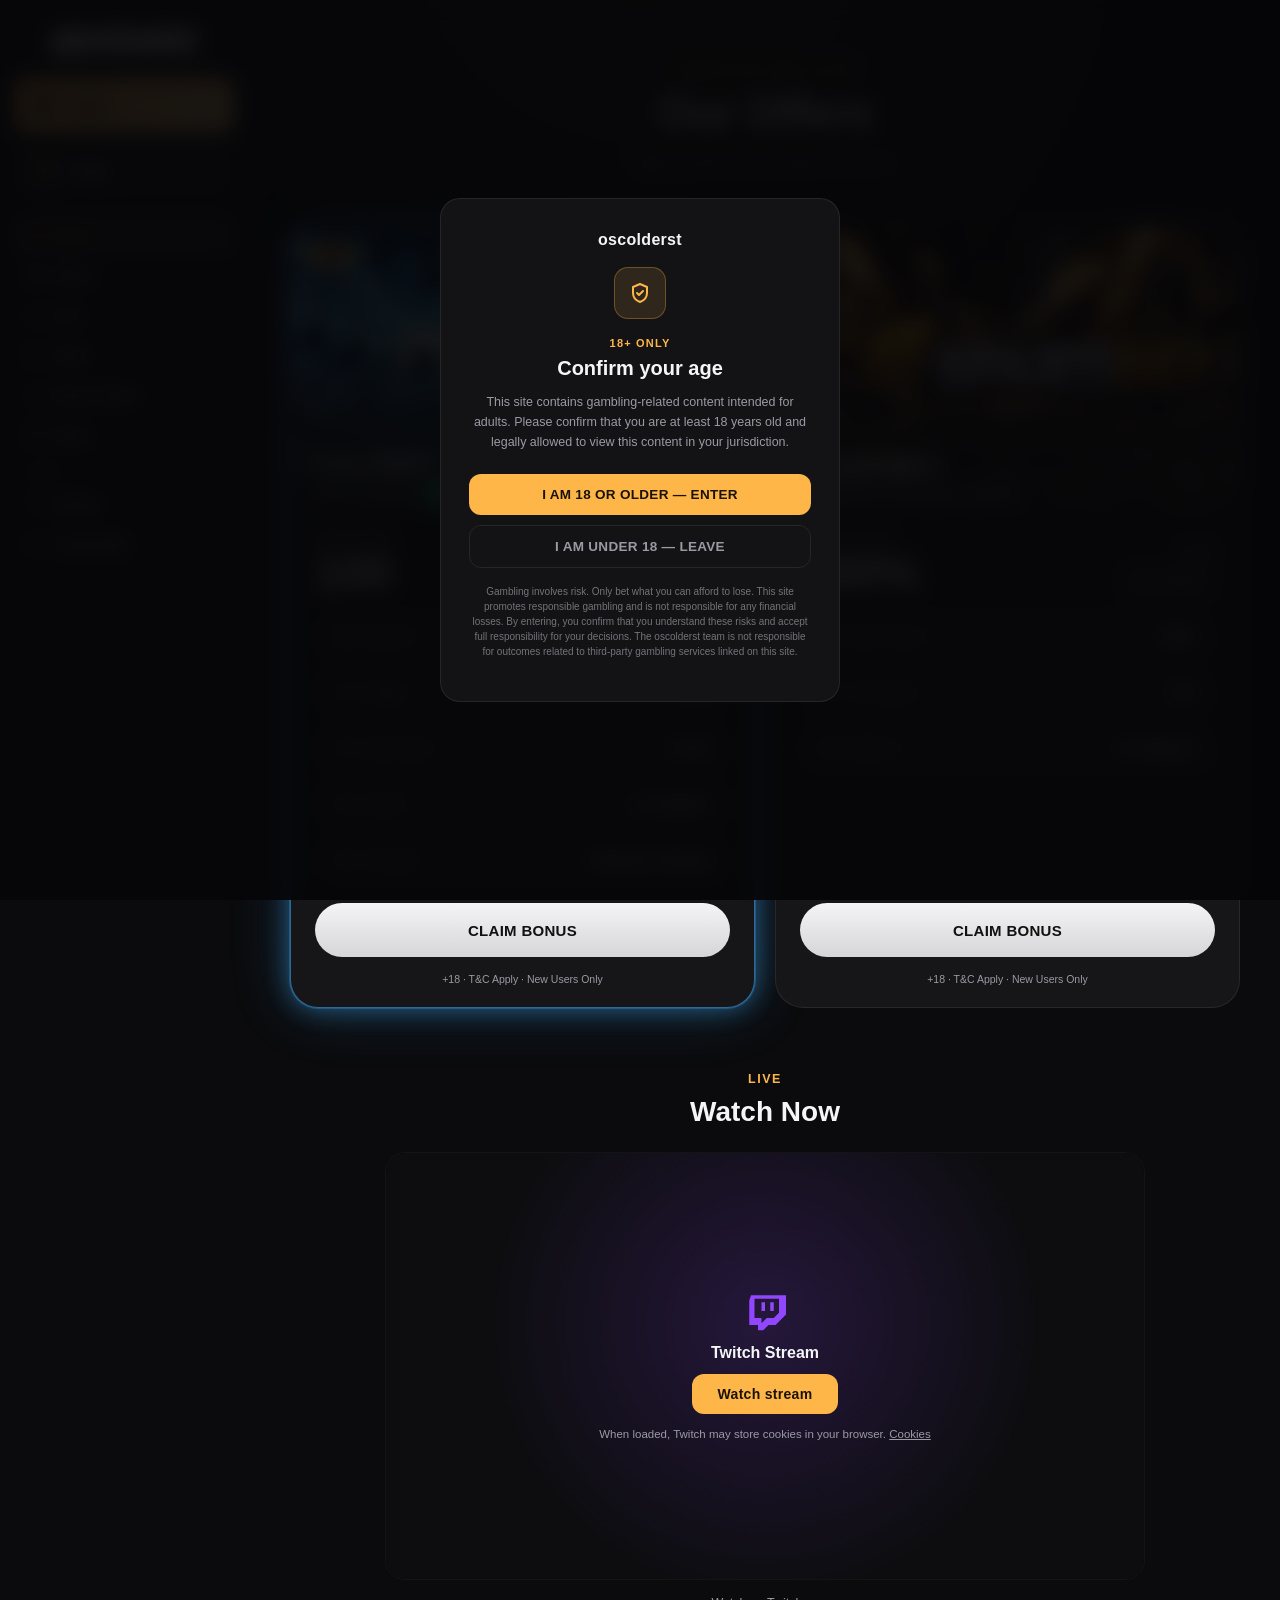
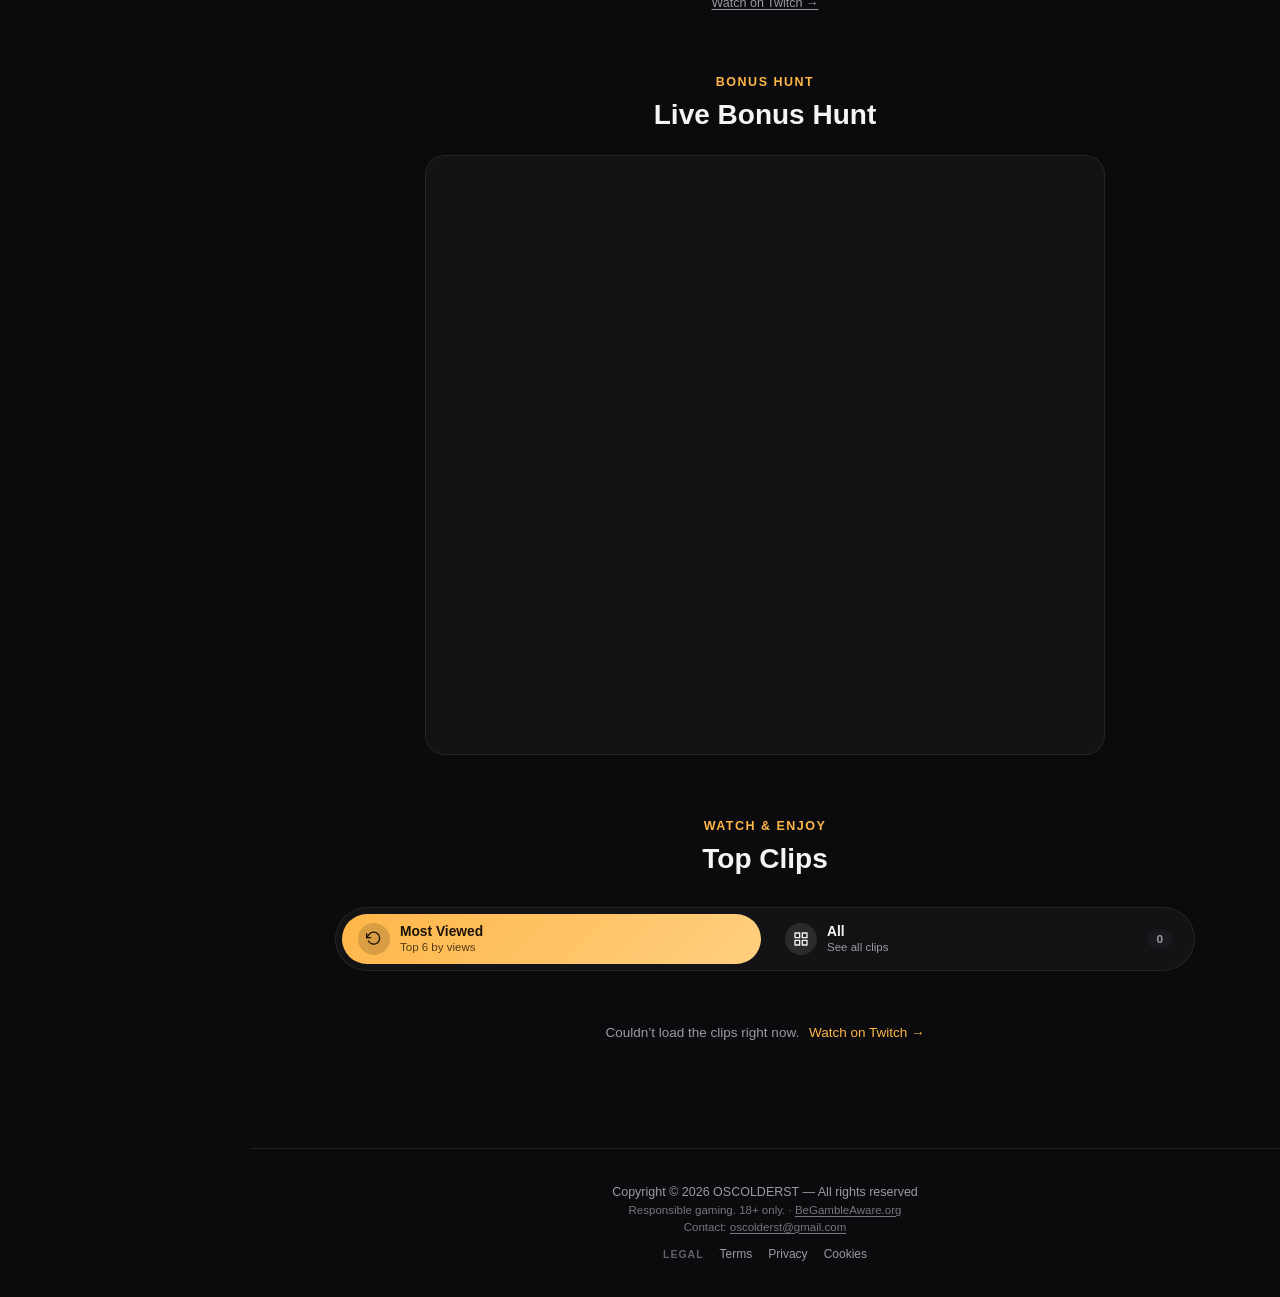
==== index.html @ e7ff53c4 "Remove the CASABET offer Co-Authored-By: Claude Opus 5.5 <noreply@anthropic.com> Claude-Session: htt" ====
<!DOCTYPE html>
<html lang="en">
<head>
<meta charset="UTF-8">
<meta name="viewport" content="width=device-width, initial-scale=1.0">
<title>OSCOLDERST | Casinos Online &amp; Bonus Hunt</title>
<link rel="icon" type="image/png" sizes="32x32" href="/assets/img/favicon-32.png?v=3">
<link rel="icon" type="image/png" sizes="64x64" href="/assets/img/favicon-64.png?v=3">
<link rel="stylesheet" href="/assets/site.css?v=20261109">
<link rel="stylesheet" href="/assets/sidebar.css?v=20261109">
</head>
<body class="has-sidebar">

<div class="age-gate" id="ageGate">
  <div class="age-gate-card">
    <div class="age-gate-logo">oscolderst</div>
    <div class="age-gate-icon">
      <svg viewBox="0 0 24 24" fill="none" stroke-width="2" stroke-linecap="round" stroke-linejoin="round"><path d="M12 3l7 3v6c0 4.5-3 7.5-7 9-4-1.5-7-4.5-7-9V6l7-3z"/><path d="M9 12l2 2 4-4"/></svg>
    </div>
    <div class="age-gate-eyebrow">18+ ONLY</div>
    <h2 class="age-gate-title">Confirm your age</h2>
    <p class="age-gate-text">This site contains gambling-related content intended for adults. Please confirm that you are at least 18 years old and legally allowed to view this content in your jurisdiction.</p>
    <button class="age-gate-btn enter" data-age="ok" type="button">I AM 18 OR OLDER &mdash; ENTER</button>
    <button class="age-gate-btn exit" data-age="no" type="button">I AM UNDER 18 &mdash; LEAVE</button>
    <p class="age-gate-fine">Gambling involves risk. Only bet what you can afford to lose. This site promotes responsible gambling and is not responsible for any financial losses. By entering, you confirm that you understand these risks and accept full responsibility for your decisions. The oscolderst team is not responsible for outcomes related to third-party gambling services linked on this site.</p>
  </div>
</div>

<main>
  <section class="hero">
    <div class="eyebrow">Check out and claim</div>
    <h1>Our Offers</h1>
    <p class="lede">Sign up and use the codes &amp; bonuses</p>
  </section>

  <section class="offer" id="offers">
    <div class="deal-row">
    <article class="deal deal--glow deal--ice">
      <div class="deal-media">
        <img src="/assets/img/coldbet.webp" alt="COLDBET">
        <span class="deal-badge">NEW</span>
        <div class="deal-head"><h3 class="deal-name">COLDBET</h3><p class="deal-tagline">100 Free Spins <span class="deal-nodep">No deposit needed</span></p></div>
      </div>
      <div class="deal-body">
        <div class="deal-top">
          <div><span class="deal-label">Free spins</span><span class="deal-big">100</span></div>
          <div class="deal-code"><span class="deal-label">Code</span><button class="deal-code-pill" type="button" data-copy="BARROTEFS" title="Copy code">BARROTEFS</button></div>
        </div>
        <ul class="deal-rows"><li><svg viewBox="0 0 24 24" fill="none" stroke="currentColor" stroke-width="1.8" stroke-linecap="round" stroke-linejoin="round" aria-hidden="true"><rect x="3" y="5" width="18" height="14" rx="2"/><circle cx="12" cy="12" r="3"/><path d="M7 9v6M17 9v6"/></svg><span class="deal-row-label">Deposit</span><span class="deal-row-line"></span><b class="is-free">No deposit</b></li><li><svg viewBox="0 0 24 24" fill="none" stroke="currentColor" stroke-width="1.8" stroke-linecap="round" stroke-linejoin="round" aria-hidden="true"><path d="M17 2l3 3-3 3"/><path d="M4 11V9a4 4 0 0 1 4-4h12"/><path d="M7 22l-3-3 3-3"/><path d="M20 13v2a4 4 0 0 1-4 4H4"/></svg><span class="deal-row-label">Wager</span><span class="deal-row-line"></span><b>20x</b></li><li><svg viewBox="0 0 24 24" fill="none" stroke="currentColor" stroke-width="1.8" stroke-linecap="round" stroke-linejoin="round" aria-hidden="true"><path d="M20 12a8 8 0 1 1-2.3-5.6"/><path d="M20 4v4h-4"/><circle cx="12" cy="12" r="2.5"/></svg><span class="deal-row-label">Spin value</span><span class="deal-row-line"></span><b>&euro;0.20</b></li><li><svg viewBox="0 0 24 24" fill="none" stroke="currentColor" stroke-width="1.8" stroke-linecap="round" stroke-linejoin="round" aria-hidden="true"><rect x="2" y="7" width="20" height="11" rx="4"/><path d="M7 11v3M5.5 12.5h3"/><circle cx="16" cy="11.5" r=".8"/><circle cx="18" cy="13.5" r=".8"/></svg><span class="deal-row-label">Game</span><span class="deal-row-line"></span><b>Le Vampire</b></li><li><svg viewBox="0 0 24 24" fill="none" stroke="currentColor" stroke-width="1.8" stroke-linecap="round" stroke-linejoin="round" aria-hidden="true"><path d="M12 3l8 4.5v9L12 21l-8-4.5v-9z"/><path d="M12 12l8-4.5M12 12v9M12 12L4 7.5"/></svg><span class="deal-row-label">Provider</span><span class="deal-row-line"></span><b>Hacksaw Gaming</b></li></ul>
        <div class="deal-actions">
          <a class="deal-cta" href="https://coldb10.com/mTVQQczF" target="_blank" rel="noopener">CLAIM BONUS</a>
        </div>
        <p class="deal-fine">+18 &middot; T&amp;C Apply &middot; New Users Only</p>
      </div>
    </article>
    <article class="deal">
      <div class="deal-media">
        <img src="/assets/img/spartibet.webp" alt="SPARTIBET">
        <div class="deal-head"><h3 class="deal-name">SPARTIBET</h3><p class="deal-tagline">100% Bonus up to &euro;500 + 100 FS</p></div>
      </div>
      <div class="deal-body">
        <div class="deal-top">
          <div><span class="deal-label">Bonus value</span><span class="deal-big">100%</span></div>
          <div class="deal-code"><span class="deal-label">Code</span><span class="deal-code-pill is-none">Not needed</span></div>
        </div>
        <ul class="deal-rows"><li><svg viewBox="0 0 24 24" fill="none" stroke="currentColor" stroke-width="1.8" stroke-linecap="round" stroke-linejoin="round" aria-hidden="true"><path d="M20 12v8H4v-8"/><path d="M2 8h20v4H2z"/><path d="M12 20V8"/><path d="M12 8H8a2 2 0 1 1 2-3c1 1 2 3 2 3zM12 8h4a2 2 0 1 0-2-3c-1 1-2 3-2 3z"/></svg><span class="deal-row-label">Max. bonus</span><span class="deal-row-line"></span><b>&euro;500</b></li><li><svg viewBox="0 0 24 24" fill="none" stroke="currentColor" stroke-width="1.8" stroke-linecap="round" stroke-linejoin="round" aria-hidden="true"><path d="M20 12a8 8 0 1 1-2.3-5.6"/><path d="M20 4v4h-4"/><circle cx="12" cy="12" r="2.5"/></svg><span class="deal-row-label">Free spins</span><span class="deal-row-line"></span><b>100</b></li><li><svg viewBox="0 0 24 24" fill="none" stroke="currentColor" stroke-width="1.8" stroke-linecap="round" stroke-linejoin="round" aria-hidden="true"><rect x="3" y="5" width="18" height="14" rx="2"/><circle cx="12" cy="12" r="3"/><path d="M7 9v6M17 9v6"/></svg><span class="deal-row-label">Valid on</span><span class="deal-row-line"></span><b>1st deposit</b></li></ul>
        <div class="deal-actions">
          <a class="deal-cta" href="https://record.joinaff.com/_a182OonkancsT7DeDzXR3GNd7ZgqdRLk/1/?pg=0" target="_blank" rel="noopener">CLAIM BONUS</a>
        </div>
        <p class="deal-fine">+18 &middot; T&amp;C Apply &middot; New Users Only</p>
      </div>
    </article>
    </div>
  </section>

  <section class="live" id="live">
    <div class="eyebrow">Live</div>
    <h2>Watch Now</h2>
    <div class="live-embed" data-twitch>
      <div class="embed-gate">
        <svg class="embed-gate-logo" viewBox="0 0 24 24" aria-hidden="true"><path d="M4 3 3 6v14h5v3h3l3-3h4l6-6V3H4zm16 10-3 3h-4l-3 3v-3H6V5h14v8z"/><path d="M15 7h2v5h-2zm-5 0h2v5h-2z"/></svg>
        <div class="embed-gate-title">Twitch Stream</div>
        <button class="embed-gate-btn" type="button">Watch stream</button>
        <p class="embed-gate-note">When loaded, Twitch may store cookies in your browser. <a href="/cookies/">Cookies</a></p>
      </div>
    </div>
    <a class="live-link" href="https://www.twitch.tv/oscolderst" target="_blank" rel="noopener">Watch on Twitch &rarr;</a>
  </section>

  <section class="bonushunt">
    <div class="eyebrow">Bonus Hunt</div>
    <h2>Live Bonus Hunt</h2>
    <div class="bonushunt-embed">
      <iframe
        src="https://bonushunt.gg/widget/1?userId=cmrzfru5z0087jcec7os5fnv4"
        scrolling="no"
        title="Bonus Hunt">
      </iframe>
    </div>
  </section>

  <section class="clips" id="clips">
    <div class="eyebrow">Watch &amp; enjoy</div>
    <h2>Top Clips</h2>

    <div class="clip-filters" role="tablist" aria-label="Filter clips">
      <button class="filter-tab active" data-filter="top" type="button">
        <span class="tab-icon"><svg viewBox="0 0 24 24" fill="none" stroke="currentColor" stroke-width="2" stroke-linecap="round" stroke-linejoin="round"><polyline points="1 4 1 10 7 10"></polyline><path d="M3.51 15a9 9 0 1 0 .49-9.36L1 10"></path></svg></span>
        <span class="tab-text"><span class="tab-title">Most Viewed</span><span class="tab-sub">Top 6 by views</span></span>
      </button>
      <button class="filter-tab" data-filter="all" type="button">
        <span class="tab-icon"><svg viewBox="0 0 24 24" fill="none" stroke="currentColor" stroke-width="2" stroke-linecap="round" stroke-linejoin="round"><rect x="3" y="3" width="7" height="7"></rect><rect x="14" y="3" width="7" height="7"></rect><rect x="14" y="14" width="7" height="7"></rect><rect x="3" y="14" width="7" height="7"></rect></svg></span>
        <span class="tab-text"><span class="tab-title">All</span><span class="tab-sub">See all clips</span></span>
        <span class="tab-count" id="allCount">&mdash;</span>
      </button>
    </div>

    <div class="clips-grid" id="clipsGrid"></div>
    <div class="clips-empty" id="clipsEmpty" hidden>
      Couldn&rsquo;t load the clips right now.
      <a href="https://www.twitch.tv/oscolderst/clips" target="_blank" rel="noopener">Watch on Twitch &rarr;</a>
    </div>
  </section>
</main>

<footer>
  <div>Copyright &copy; 2026 OSCOLDERST &mdash; All rights reserved</div>
  <div class="fine">Responsible gaming. 18+ only. &middot; <a href="https://www.begambleaware.org/" target="_blank" rel="noopener">BeGambleAware.org</a></div>
  <div class="fine">Contact: <a href="mailto:oscolderst@gmail.com">oscolderst@gmail.com</a></div>
  <nav class="footer-legal" aria-label="Legal"><span>Legal</span><a href="/terms/">Terms</a><a href="/privacy/">Privacy</a><a href="/cookies/">Cookies</a></nav>
</footer>

<script src="/assets/age-gate.js?v=20261109"></script>
<script src="/assets/sidebar.js?v=20261109"></script>
<script src="/assets/offers.js?v=20261109"></script>
<script src="/assets/twitch-embed.js?v=20261109"></script>
<script src="/assets/clips.js?v=20261109"></script>
</body>
</html>
---- assets/site.css ----
/* Shared page styles for every page of the site. */
:root{
    --bg:#0b0b0d;
    --surface:#131316;
    --surface-2:#1a1a1e;
    --border:rgba(255,255,255,0.08);
    --text:#f5f5f7;
    --muted:#9a9aa4;
    --accent:#ffb648;
    --accent-2:#ffcf80;
  }
  *{box-sizing:border-box;}
  html,body{margin:0;padding:0;}
  body{
    background:var(--bg);
    color:var(--text);
    font-family:-apple-system,BlinkMacSystemFont,"Segoe UI",Roboto,Helvetica,Arial,sans-serif;
    min-height:100vh;
  }
  body::before{
    content:"";
    position:fixed;inset:0;
    background:radial-gradient(circle at 50% -10%, rgba(255,182,72,0.10), transparent 45%);
    pointer-events:none;
    z-index:0;
  }

  main{position:relative;z-index:1;max-width:1100px;margin:0 auto;padding:0 24px;}

  .hero{text-align:center;padding:64px 0 40px;}
  .eyebrow{color:var(--accent);font-size:12.5px;font-weight:700;letter-spacing:1.5px;text-transform:uppercase;margin-bottom:10px;}
  .hero h1{font-size:44px;font-weight:800;margin:0 0 12px;letter-spacing:-0.5px;}
  .lede{color:var(--muted);font-size:15.5px;}

  .offer{padding-bottom:64px;}
  /* auto-fit: however many cards there are, they share the full width */
  .deal-row{display:grid;grid-template-columns:repeat(auto-fit,minmax(300px,1fr));gap:20px;align-items:start;}
  /* with an even 4 cards, go 2x2 on normal screens (4 in a row only when there is room) instead of 3 + 1 */
  .deal-row:has(> .deal:nth-child(4):last-child){grid-template-columns:repeat(auto-fit,minmax(370px,1fr));}
  @media (max-width:640px){ .deal-row{grid-template-columns:minmax(0,1fr);max-width:420px;margin:0 auto;} }
  .deal{
    display:flex;flex-direction:column;align-self:stretch;
    background:#161618;border:1px solid var(--border);border-radius:28px;overflow:hidden;
  }
  /* Featured offers: a slow pulsing glow in the casino's own colour (set --glow as "r,g,b") */
  .deal--glow{
    border-color:rgba(var(--glow),.55);
    box-shadow:0 0 0 1px rgba(var(--glow),.25), 0 0 26px rgba(var(--glow),.45), 0 0 60px rgba(var(--glow),.22);
    animation:glow-pulse 3.2s ease-in-out infinite;
  }
  @keyframes glow-pulse{
    0%,100%{transform:scale(1);box-shadow:0 0 0 1px rgba(var(--glow),.2), 0 0 16px rgba(var(--glow),.3), 0 0 40px rgba(var(--glow),.14);}
    50%{transform:scale(1.012);box-shadow:0 0 0 1px rgba(var(--glow),.4), 0 0 34px rgba(var(--glow),.65), 0 0 80px rgba(var(--glow),.32);}
  }
  @media (prefers-reduced-motion:reduce){ .deal--glow{animation:none;} }
  .deal--ice{--glow:64,176,255;}
  .deal-media{position:relative;aspect-ratio:16/10;}
  .deal-media img{width:100%;height:100%;object-fit:cover;display:block;}
  .deal-media::after{
    content:"";position:absolute;inset:0;
    background:linear-gradient(to bottom, rgba(22,22,24,0) 35%, rgba(22,22,24,.75) 72%, #161618 100%);
  }
  .deal-badge{
    position:absolute;top:16px;left:16px;z-index:1;
    background:var(--accent);color:#1a1206;
    font-size:11px;font-weight:900;letter-spacing:.6px;
    padding:5px 11px;border-radius:999px;box-shadow:0 2px 10px rgba(0,0,0,.35);
  }
  .deal-head{position:absolute;left:24px;right:24px;bottom:14px;z-index:1;}
  .deal-name{margin:0;font-size:26px;font-weight:800;letter-spacing:-.3px;line-height:1.15;}
  .deal-tagline{margin:4px 0 0;font-size:14px;font-weight:700;color:#b9b9c2;}
  /* highlight for offers that need no deposit */
  .deal-nodep{
    display:inline-block;vertical-align:middle;margin-left:6px;
    background:#2ee07a;color:#06210f;font-size:11.5px;font-weight:900;letter-spacing:.6px;text-transform:uppercase;
    padding:1px 9px;line-height:1.5;border-radius:999px;box-shadow:0 0 14px rgba(46,224,122,.55);
  }
  .deal-rows b.is-free{color:#2ee07a;}
  .deal-body{flex:1;display:flex;flex-direction:column;gap:16px;padding:14px 24px 22px;}
  .deal-top{display:flex;justify-content:space-between;align-items:flex-end;gap:12px;}
  .deal-label{display:block;font-size:12px;font-weight:800;letter-spacing:.6px;text-transform:uppercase;color:var(--muted);}
  .deal-big{display:block;font-size:48px;font-weight:900;letter-spacing:-1.5px;line-height:1;margin-top:4px;font-variant-numeric:tabular-nums;}
  .deal-code{text-align:right;flex-shrink:0;}
  .deal-code .deal-label{margin-bottom:6px;}
  .deal-code-pill{
    display:inline-flex;align-items:center;gap:8px;font:inherit;color:var(--text);
    background:#222226;border:1px solid rgba(255,255,255,.12);border-radius:10px;padding:8px 12px;cursor:pointer;
  }
  /* a real promo code: coupon look so it stands out */
  .deal-code-pill[data-copy]{
    color:var(--accent);background:rgba(255,182,72,.12);border:2px dashed var(--accent);
    font-size:17px;font-weight:900;letter-spacing:1px;padding:8px 14px;
    box-shadow:0 0 18px rgba(255,182,72,.25);
  }
  .deal-code-pill[data-copy] svg{width:16px;height:16px;flex-shrink:0;}
  .deal-code-pill[data-copy]:hover{background:rgba(255,182,72,.2);}
  .deal-code-pill.is-copied{color:#06210f;background:#2ee07a;border-color:#2ee07a;border-style:solid;box-shadow:0 0 18px rgba(46,224,122,.45);}
  .deal-code-pill.is-none{cursor:default;color:var(--muted);font-weight:700;font-size:12.5px;}
  .deal-rows{list-style:none;margin:0;padding:0;display:flex;flex-direction:column;gap:10px;}
  .deal-rows li{
    display:flex;align-items:center;gap:10px;
    background:#1d1d20;border:1px solid rgba(255,255,255,.06);border-radius:999px;padding:13px 20px;font-size:14.5px;
  }
  .deal-rows svg{width:18px;height:18px;flex-shrink:0;color:var(--muted);}
  .deal-row-label{color:#b9b9c2;white-space:nowrap;}
  .deal-row-line{flex:1;min-width:12px;height:1px;background:rgba(255,255,255,.08);}
  .deal-rows b{font-weight:800;white-space:nowrap;}
  .deal-actions{display:flex;gap:12px;margin-top:auto;padding-top:4px;}
  .deal-cta{
    flex:1;display:flex;align-items:center;justify-content:center;min-height:54px;border-radius:999px;
    background:linear-gradient(180deg,#f4f4f5,#d6d6d9);color:#111;text-decoration:none;
    font-weight:900;font-size:15px;letter-spacing:.3px;
  }
  .deal-cta:hover{background:linear-gradient(180deg,#fff,#e4e4e7);}
  .deal-more{
    width:54px;height:54px;flex-shrink:0;border-radius:50%;cursor:pointer;
    background:#1d1d20;border:1px solid rgba(255,255,255,.1);color:var(--text);
    display:flex;align-items:center;justify-content:center;
  }
  .deal-more svg{width:20px;height:20px;transition:transform .2s;}
  .deal-more[aria-expanded="true"] svg{transform:rotate(45deg);}
  .deal-more:hover{border-color:rgba(255,255,255,.3);}
  .deal-cta:focus-visible,.deal-more:focus-visible,.deal-code-pill:focus-visible{outline:2px solid var(--accent);outline-offset:2px;}
  .deal-extra{background:#1d1d20;border:1px solid rgba(255,255,255,.06);border-radius:18px;padding:14px 18px;}
  .deal-extra-title{font-size:12px;font-weight:800;letter-spacing:.6px;text-transform:uppercase;color:var(--muted);margin-bottom:8px;}
  .deal-extra ul{margin:0;padding-left:18px;display:flex;flex-direction:column;gap:6px;font-size:13px;color:#b9b9c2;line-height:1.5;}
  .deal-extra b{color:var(--text);}
  .deal-fine{margin:0;text-align:center;font-size:10.5px;color:var(--muted);}
  @media (prefers-reduced-motion:reduce){ .deal-more svg{transition:none;} }

  .live{padding-bottom:64px;text-align:center;}
  .live h2{font-size:28px;font-weight:800;margin:6px 0 24px;}
  .live-embed{
    position:relative;
    width:100%;
    max-width:760px;
    margin:0 auto;
    aspect-ratio:16/9;
    border-radius:20px;
    overflow:hidden;
    border:1px solid var(--border);
    background:#000;
  }
  .live-embed iframe{position:absolute;inset:0;width:100%;height:100%;border:0;}
  .live-link{
    display:inline-block;
    margin-top:16px;
    font-size:12.5px;
    color:var(--muted);
    text-decoration:underline;
    text-underline-offset:2px;
  }
  .live-link:hover{color:var(--accent);}
  .bonushunt{padding-bottom:64px;text-align:center;}
  .bonushunt h2{font-size:28px;font-weight:800;margin:6px 0 24px;}
  .bonushunt-embed{
    position:relative;
    width:100%;
    max-width:680px;
    margin:0 auto;
    height:600px;
    border-radius:20px;
    overflow-y:auto;
    overflow-x:hidden;
    border:1px solid var(--border);
    background:var(--surface);
  }
  .bonushunt-embed iframe{position:absolute;top:0;left:0;width:100%;height:1000px;border:0;}
  @media (max-width:640px){ .bonushunt-embed{height:340px;} }
  .clips{padding-bottom:80px;text-align:center;}
  .clips h2{font-size:28px;font-weight:800;margin:6px 0 32px;}
  .clips-grid{display:grid;grid-template-columns:repeat(3,1fr);gap:18px;text-align:left;}
  @media (max-width:900px){.clips-grid{grid-template-columns:repeat(2,1fr);}}
  @media (max-width:560px){.clips-grid{grid-template-columns:1fr;max-width:380px;margin:0 auto;}}
  .clip-card{
    display:block;text-decoration:none;color:var(--text);
    background:var(--surface);
    border:1px solid var(--border);
    border-radius:14px;overflow:hidden;
    transition:border-color .15s ease, transform .15s ease;
  }
  .clip-card:hover{border-color:var(--accent);transform:translateY(-3px);}
  .clip-thumb{position:relative;width:100%;aspect-ratio:16/9;overflow:hidden;background:#000;}
  .clip-thumb img{width:100%;height:100%;object-fit:cover;display:block;transition:transform .3s ease;}
  .clip-card:hover .clip-thumb img{transform:scale(1.04);}
  .clip-duration{position:absolute;bottom:8px;right:8px;background:rgba(0,0,0,0.75);font-size:10.5px;font-weight:700;padding:2px 7px;border-radius:6px;}
  .clip-info{padding:12px 14px 15px;}
  .clip-name{font-size:13px;font-weight:700;white-space:nowrap;overflow:hidden;text-overflow:ellipsis;}
  .clip-meta{font-size:11px;color:var(--muted);margin-top:4px;}

  .clip-filters{
    display:flex;gap:8px;
    background:var(--surface);
    border:1px solid var(--border);
    border-radius:999px;
    padding:6px;
    max-width:860px;
    margin:0 auto 26px;
    overflow-x:auto;
  }
  .filter-tab{
    display:flex;align-items:center;gap:10px;
    flex:1;min-width:fit-content;
    padding:9px 16px;
    border-radius:999px;border:none;
    background:transparent;color:var(--text);
    cursor:pointer;font-family:inherit;text-align:left;
    white-space:nowrap;
    transition:background .15s ease;
  }
  .filter-tab:hover{background:var(--surface-2);}
  .filter-tab.active{background:linear-gradient(135deg,var(--accent),var(--accent-2));color:#1a1206;}
  .filter-tab .tab-icon{
    width:32px;height:32px;border-radius:50%;flex-shrink:0;
    display:flex;align-items:center;justify-content:center;
    background:rgba(255,255,255,.10);
  }
  .filter-tab.active .tab-icon{background:rgba(0,0,0,.15);}
  .filter-tab .tab-icon svg{width:16px;height:16px;}
  .filter-tab .tab-text{display:flex;flex-direction:column;line-height:1.25;}
  .filter-tab .tab-title{font-size:.86rem;font-weight:700;}
  .filter-tab .tab-sub{font-size:.72rem;color:var(--muted);}
  .filter-tab.active .tab-sub{color:rgba(26,18,6,.75);}
  .filter-tab .tab-count{
    margin-left:auto;background:var(--surface-2);color:var(--muted);
    font-size:.74rem;font-weight:700;padding:2px 9px;border-radius:999px;
  }
  .filter-tab.active .tab-count{display:none;}
  @media (max-width:640px){
    .filter-tab .tab-sub{display:none;}
  }
  .clip-card.is-hidden{display:none;}

  footer{
    border-top:1px solid var(--border);
    text-align:center;
    padding:36px 24px;
    color:var(--muted);
    font-size:12.5px;
    position:relative;z-index:1;
  }
  footer .fine{margin-top:5px;font-size:11.5px;opacity:0.75;}
  footer a{color:var(--muted);text-decoration:underline;text-underline-offset:2px;}
  footer a:hover{color:var(--accent);}

  .age-gate{
    position:fixed;inset:0;z-index:1000;
    background:rgba(6,6,8,0.92);
    backdrop-filter:blur(10px);
    display:flex;align-items:center;justify-content:center;
    padding:20px;
    transition:opacity .2s ease;
  }
  .age-gate.hidden{opacity:0;pointer-events:none;}
  .age-gate-card{
    max-width:400px;width:100%;
    background:var(--surface);
    border:1px solid var(--border);
    border-radius:20px;
    padding:32px 28px;
    text-align:center;
  }
  .age-gate-logo{font-weight:800;font-size:16px;letter-spacing:0.3px;margin-bottom:18px;}
  .age-gate-icon{
    width:52px;height:52px;border-radius:14px;
    background:rgba(255,182,72,0.12);
    border:1px solid rgba(255,182,72,0.3);
    display:flex;align-items:center;justify-content:center;
    margin:0 auto 18px;
  }
  .age-gate-icon svg{width:24px;height:24px;stroke:var(--accent);}
  .age-gate-eyebrow{color:var(--accent);font-size:11px;font-weight:800;letter-spacing:1.2px;margin-bottom:8px;}
  .age-gate-title{font-size:20px;font-weight:800;margin:0 0 12px;}
  .age-gate-text{font-size:12.5px;color:var(--muted);line-height:1.6;margin:0 0 22px;}
  .age-gate-btn{
    display:block;width:100%;padding:13px;border-radius:12px;
    border:none;font-weight:800;font-size:13.5px;
    margin-bottom:10px;cursor:pointer;letter-spacing:0.3px;
    font-family:inherit;
  }
  .age-gate-btn.enter{background:var(--accent);color:#1a1206;}
  .age-gate-btn.enter:hover{background:var(--accent-2);}
  .age-gate-btn.exit{background:transparent;color:var(--muted);border:1px solid var(--border);}
  .age-gate-btn.exit:hover{border-color:var(--muted);}
  .age-gate-fine{font-size:10px;color:var(--muted);opacity:0.7;line-height:1.5;margin-top:16px;}

  .clips-empty{
    color:var(--muted);font-size:13.5px;padding:28px 10px;text-align:center;
  }
  .clips-empty a{color:var(--accent);text-decoration:none;margin-left:6px;}
  .clips-empty a:hover{text-decoration:underline;}

  /* Community page */
  .community{padding:56px 0 72px;text-align:center;}
  .community h2{font-size:34px;font-weight:800;margin:6px 0 10px;}
  .community .lede{margin:0 0 36px;}
  .social-grid{display:grid;grid-template-columns:repeat(auto-fit,minmax(230px,1fr));gap:20px;text-align:left;}
  .social-card{
    --brand:var(--accent);
    display:flex;flex-direction:column;align-items:flex-start;
    padding:26px 24px;border-radius:20px;
    background:var(--surface);border:1px solid var(--border);
    color:var(--text);text-decoration:none;
    transition:border-color .15s ease, transform .15s ease;
  }
  .social-card:hover{border-color:var(--brand);transform:translateY(-3px);}
  .social-card.discord{--brand:#5865f2;}
  .social-card.twitch{--brand:#9146ff;}
  .social-card.instagram{--brand:#e1306c;}
  .social-card.youtube{--brand:#ff0033;}
  .social-logo{
    width:58px;height:58px;border-radius:16px;margin-bottom:18px;
    display:flex;align-items:center;justify-content:center;
    background:var(--brand);
  }
  .social-card.instagram .social-logo{background:linear-gradient(45deg,#f9a825,#e1306c 50%,#833ab4);}
  .social-logo svg{width:30px;height:30px;fill:#fff;}
  .social-name{font-size:19px;font-weight:800;}
  .social-handle{font-size:12.5px;color:var(--muted);margin-top:3px;}
  .social-desc{font-size:13.5px;color:var(--muted);line-height:1.55;margin:14px 0 22px;flex:1;}
  .social-btn{
    font-size:13px;font-weight:800;color:var(--brand);
  }
  .social-card.instagram .social-btn{color:#e1306c;}

  /* Footer legal links */
  .footer-legal{display:flex;justify-content:center;flex-wrap:wrap;gap:6px 16px;margin-top:14px;font-size:12px;}
  .footer-legal span{color:var(--muted);opacity:.6;text-transform:uppercase;letter-spacing:1px;font-size:10.5px;font-weight:700;align-self:center;}
  footer .footer-legal a{text-decoration:none;}
  footer .footer-legal a:hover{text-decoration:underline;}

  /* Legal pages */
  .legal{max-width:760px;margin:0 auto;padding:56px 0 72px;line-height:1.7;}
  .legal h1{font-size:32px;font-weight:800;margin:0 0 6px;}
  .legal-updated{color:var(--muted);font-size:13px;margin:0 0 30px;}
  .legal h2{font-size:17px;font-weight:800;margin:34px 0 8px;}
  .legal p,.legal li{color:#c9c9d1;font-size:14.5px;}
  .legal ul{padding-left:20px;}
  .legal li{margin-bottom:8px;}
  .legal a{color:var(--accent);}
  .legal code{background:var(--surface-2);border:1px solid var(--border);border-radius:6px;padding:1px 6px;font-size:13px;}
  .legal-table{overflow-x:auto;margin:14px 0;}
  .legal table{border-collapse:collapse;width:100%;font-size:13.5px;}
  .legal th,.legal td{text-align:left;padding:10px 12px;border-bottom:1px solid var(--border);vertical-align:top;}
  .legal th{color:var(--muted);font-size:11px;text-transform:uppercase;letter-spacing:.6px;}
  .legal td{color:#c9c9d1;}

  /* Click-to-load Twitch player */
  .embed-gate{
    position:absolute;inset:0;display:flex;flex-direction:column;align-items:center;justify-content:center;
    gap:12px;padding:20px;text-align:center;
    background:radial-gradient(circle at 50% 40%, rgba(145,70,255,0.18), transparent 60%), #0d0d10;
  }
  .embed-gate-logo{width:42px;height:42px;fill:#9146ff;}
  .embed-gate-title{font-size:16px;font-weight:800;}
  .embed-gate-btn{
    padding:12px 26px;border:none;border-radius:12px;cursor:pointer;
    background:var(--accent);color:#1a1206;font:inherit;font-weight:800;font-size:14px;letter-spacing:.3px;
  }
  .embed-gate-btn:hover{background:var(--accent-2);}
  .embed-gate-note{margin:0;font-size:11.5px;color:var(--muted);max-width:340px;line-height:1.5;}
  .embed-gate-note a{color:var(--muted);}

  /* ---- Shop (StreamElements loyalty store, rendered by assets/shop.js) ---- */
  .shop{padding:56px 0 72px;}
  .shop > .eyebrow,.shop > h2,.shop > .lede{text-align:center;}
  .shop h2{font-size:34px;font-weight:800;margin:6px 0 10px;}
  .shop .lede{margin:0 auto 36px;max-width:60ch;}
  .shop-status{text-align:center;color:var(--muted);display:flex;flex-direction:column;align-items:center;gap:16px;padding:24px 0;}
  .shop-status p{margin:0;}
  .shop-status[hidden]{display:none;}
  .shop-status .shop-redeem{flex:none;padding:0 26px;}
  .shop-grid{display:grid;grid-template-columns:repeat(auto-fill,minmax(240px,1fr));gap:20px;}
  .shop-item{display:flex;flex-direction:column;background:#161618;border:1px solid var(--border);border-radius:22px;overflow:hidden;}
  .shop-item.is-sold-out{opacity:.6;}
  .shop-media{position:relative;aspect-ratio:4/3;background:#1d1d20;}
  .shop-media img{width:100%;height:100%;object-fit:cover;display:block;}
  .shop-media.no-image{
    background:radial-gradient(circle at 50% 40%,rgba(255,182,72,.18),transparent 60%),#1d1d20;
  }
  .shop-media.no-image::before{
    content:"";position:absolute;inset:0;margin:auto;width:56px;height:56px;opacity:.7;
    background:var(--accent);
    -webkit-mask:url("data:image/svg+xml,%3Csvg xmlns='http://www.w3.org/2000/svg' viewBox='0 0 24 24' fill='none' stroke='black' stroke-width='1.6' stroke-linecap='round' stroke-linejoin='round'%3E%3Cpath d='M6 2L3 6v14a2 2 0 0 0 2 2h14a2 2 0 0 0 2-2V6l-3-4z'/%3E%3Cpath d='M3 6h18'/%3E%3Cpath d='M16 10a4 4 0 0 1-8 0'/%3E%3C/svg%3E") center/contain no-repeat;
            mask:url("data:image/svg+xml,%3Csvg xmlns='http://www.w3.org/2000/svg' viewBox='0 0 24 24' fill='none' stroke='black' stroke-width='1.6' stroke-linecap='round' stroke-linejoin='round'%3E%3Cpath d='M6 2L3 6v14a2 2 0 0 0 2 2h14a2 2 0 0 0 2-2V6l-3-4z'/%3E%3Cpath d='M3 6h18'/%3E%3Cpath d='M16 10a4 4 0 0 1-8 0'/%3E%3C/svg%3E") center/contain no-repeat;
  }
  .shop-tags{position:absolute;top:12px;left:12px;display:flex;flex-wrap:wrap;gap:6px;}
  .shop-tag{background:rgba(11,11,13,.8);color:var(--text);font-size:11px;font-weight:800;letter-spacing:.4px;text-transform:uppercase;padding:4px 9px;border-radius:999px;border:1px solid rgba(255,255,255,.12);}
  .shop-tag.is-featured{background:var(--accent);color:#1a1206;border-color:var(--accent);}
  .shop-tag.is-out{background:#3a1515;color:#ff8a8a;border-color:rgba(255,120,120,.3);}
  .shop-body{flex:1;display:flex;flex-direction:column;gap:8px;padding:16px 18px 18px;}
  .shop-name{margin:0;font-size:17px;font-weight:800;line-height:1.3;}
  .shop-desc{margin:0;font-size:13px;color:var(--muted);line-height:1.5;display:-webkit-box;-webkit-line-clamp:3;-webkit-box-orient:vertical;overflow:hidden;}
  .shop-foot{margin-top:auto;padding-top:10px;display:flex;align-items:center;justify-content:space-between;gap:10px;}
  .shop-cost{color:var(--accent);font-weight:900;font-size:15px;font-variant-numeric:tabular-nums;white-space:nowrap;}
  .shop-redeem{
    display:inline-flex;align-items:center;justify-content:center;min-height:40px;padding:0 18px;border-radius:999px;
    background:linear-gradient(180deg,#f4f4f5,#d6d6d9);color:#111;text-decoration:none;font-weight:900;font-size:13px;letter-spacing:.3px;white-space:nowrap;
  }
  .shop-redeem:hover{background:linear-gradient(180deg,#fff,#e4e4e7);}
  .shop-redeem:focus-visible{outline:2px solid var(--accent);outline-offset:2px;}
  .shop-item.is-sold-out .shop-redeem{pointer-events:none;background:#2a2a2e;color:var(--muted);}

  /* ---- Your points (Twitch login on the Shop page) ---- */
  .points-panel{
    display:flex;align-items:center;justify-content:space-between;gap:18px;flex-wrap:wrap;
    max-width:760px;margin:0 auto 36px;padding:18px 22px;
    background:#161618;border:1px solid var(--border);border-radius:22px;
  }
  .points-panel:empty{display:none;}
  .points-text{min-width:0;display:flex;flex-direction:column;gap:2px;}
  .points-title{font-size:17px;font-weight:800;}
  .points-sub{font-size:13.5px;color:var(--muted);}
  .points-sub b{color:var(--text);}
  .points-value{display:flex;align-items:baseline;gap:8px;margin-top:4px;}
  .points-num{font-size:34px;font-weight:900;letter-spacing:-1px;line-height:1.1;color:var(--accent);font-variant-numeric:tabular-nums;}
  .points-unit{font-size:14px;font-weight:700;color:var(--muted);}
  .points-rank{font-size:13px;font-weight:800;color:var(--text);}
  .twitch-login{
    display:inline-flex;align-items:center;gap:10px;min-height:46px;padding:0 20px;border:0;border-radius:999px;cursor:pointer;
    background:#9146ff;color:#fff;font:inherit;font-size:14.5px;font-weight:800;
  }
  .twitch-login:hover{background:#a364ff;}
  .twitch-login svg{width:20px;height:20px;fill:#fff;}
  .points-logout{
    min-height:40px;padding:0 18px;border-radius:999px;cursor:pointer;font:inherit;font-size:13px;font-weight:800;
    background:transparent;color:var(--muted);border:1px solid var(--border);
  }
  .points-logout:hover{color:var(--text);border-color:rgba(255,255,255,.3);}
  .twitch-login:focus-visible,.points-logout:focus-visible{outline:2px solid var(--accent);outline-offset:2px;}
---- assets/sidebar.css ----
/* Left sidebar navigation, shared by index.html and bonus-hunts.html.
   Self-contained on purpose: the two pages keep their own <style> blocks, so
   anything the sidebar needs lives here and cannot drift between them. */

:root{ --side-w:250px; }
html{ scroll-behavior:smooth; }

.sidebar{
  position:fixed;
  top:0;left:0;bottom:0;
  width:var(--side-w);
  z-index:60;
  display:flex;
  flex-direction:column;
  gap:18px;
  padding:20px 14px;
  background:var(--surface);
  border-right:1px solid var(--border);
  overflow-y:auto;
  overscroll-behavior:contain;
}

/* ---- brand ---- */
.side-brand{display:block;padding:4px 8px 2px;}
.side-brand .brand-logo{display:block;width:100%;max-width:150px;height:auto;margin:0 auto;}

/* ---- highlight tiles ---- */
.side-promos{display:flex;flex-direction:column;gap:8px;}
.side-promo{
  display:flex;align-items:center;gap:11px;
  padding:12px 13px;border-radius:13px;
  text-decoration:none;position:relative;overflow:hidden;
  transition:transform .15s ease, filter .15s ease;
}
.side-promo:hover{transform:translateY(-1px);}
.side-promo .promo-icon{
  width:32px;height:32px;border-radius:9px;flex-shrink:0;
  display:flex;align-items:center;justify-content:center;
}
.side-promo .promo-icon svg{width:17px;height:17px;}
.side-promo .promo-label{display:block;font-size:10px;font-weight:700;letter-spacing:0.7px;text-transform:uppercase;opacity:0.75;}
.side-promo .promo-title{display:block;font-size:15px;font-weight:800;line-height:1.15;margin-top:1px;}

.side-promo.accent{
  background:linear-gradient(135deg, var(--accent), var(--accent-2));
  color:#1a1206;
}
.side-promo.accent:hover{filter:brightness(1.05);}
.side-promo.accent .promo-icon{background:rgba(0,0,0,.16);}
.side-promo.accent .promo-icon svg{stroke:#1a1206;}

.side-promo.ghost{
  background:var(--surface-2);
  border:1px solid var(--border);
  color:var(--text);
}
.side-promo.ghost:hover{border-color:var(--accent);}
.side-promo.ghost .promo-icon{background:rgba(255,182,72,0.12);}
.side-promo.ghost .promo-icon svg{stroke:var(--accent);}
.side-promo.ghost .promo-label{color:var(--muted);opacity:1;}

/* ---- nav ---- */
.side-nav{display:flex;flex-direction:column;gap:3px;}
.side-group{
  font-size:10px;font-weight:700;letter-spacing:1.1px;text-transform:uppercase;
  color:var(--muted);opacity:.65;padding:10px 12px 5px;
}
.side-nav a{
  display:flex;align-items:center;gap:11px;
  padding:10px 12px;border-radius:10px;
  color:var(--text);text-decoration:none;
  font-size:13.5px;font-weight:600;
  transition:background .15s ease, color .15s ease;
}
.side-nav a svg{width:17px;height:17px;flex-shrink:0;color:var(--muted);transition:color .15s ease;}
.side-nav a:hover{background:var(--surface-2);}
.side-nav a:hover svg{color:var(--accent);}
.side-nav a.is-active{background:rgba(255,182,72,0.11);color:var(--accent);}
.side-nav a.is-active svg{color:var(--accent);}
.side-nav a .ext{margin-left:auto;width:13px;height:13px;opacity:.45;}


/* ---- page offset ---- */
body.has-sidebar main,
body.has-sidebar footer{margin-left:var(--side-w);}
/* Use the full width beside the sidebar instead of a centred 1100px column. */
body.has-sidebar main{max-width:none;padding:0 40px;}

/* ---- mobile ---- */
.mobile-bar{display:none;}
.side-backdrop{display:none;}

@media (max-width:1024px){
  .sidebar{
    transform:translateX(-100%);
    transition:transform .22s ease;
    box-shadow:0 0 40px rgba(0,0,0,.5);
  }
  .sidebar.is-open{transform:translateX(0);}

  body.has-sidebar main,
  body.has-sidebar footer{margin-left:0;}
  body.has-sidebar main{padding:0 20px;}

  .mobile-bar{
    display:flex;align-items:center;gap:12px;
    position:sticky;top:0;z-index:55;
    padding:11px 16px;
    background:rgba(11,11,13,0.9);
    backdrop-filter:blur(12px);
    border-bottom:1px solid var(--border);
  }
  .side-toggle{
    width:38px;height:38px;flex-shrink:0;
    display:flex;align-items:center;justify-content:center;
    border:1px solid var(--border);border-radius:10px;
    background:transparent;color:var(--text);cursor:pointer;
  }
  .side-toggle svg{width:19px;height:19px;}
  .mobile-brand{display:block;line-height:0;}
  .mobile-brand img{display:block;height:24px;width:auto;}

  .side-backdrop{
    display:block;position:fixed;inset:0;z-index:59;
    background:rgba(0,0,0,.55);
    opacity:0;pointer-events:none;transition:opacity .22s ease;
  }
  .side-backdrop.is-open{opacity:1;pointer-events:auto;}

  main > section{scroll-margin-top:72px;}
}
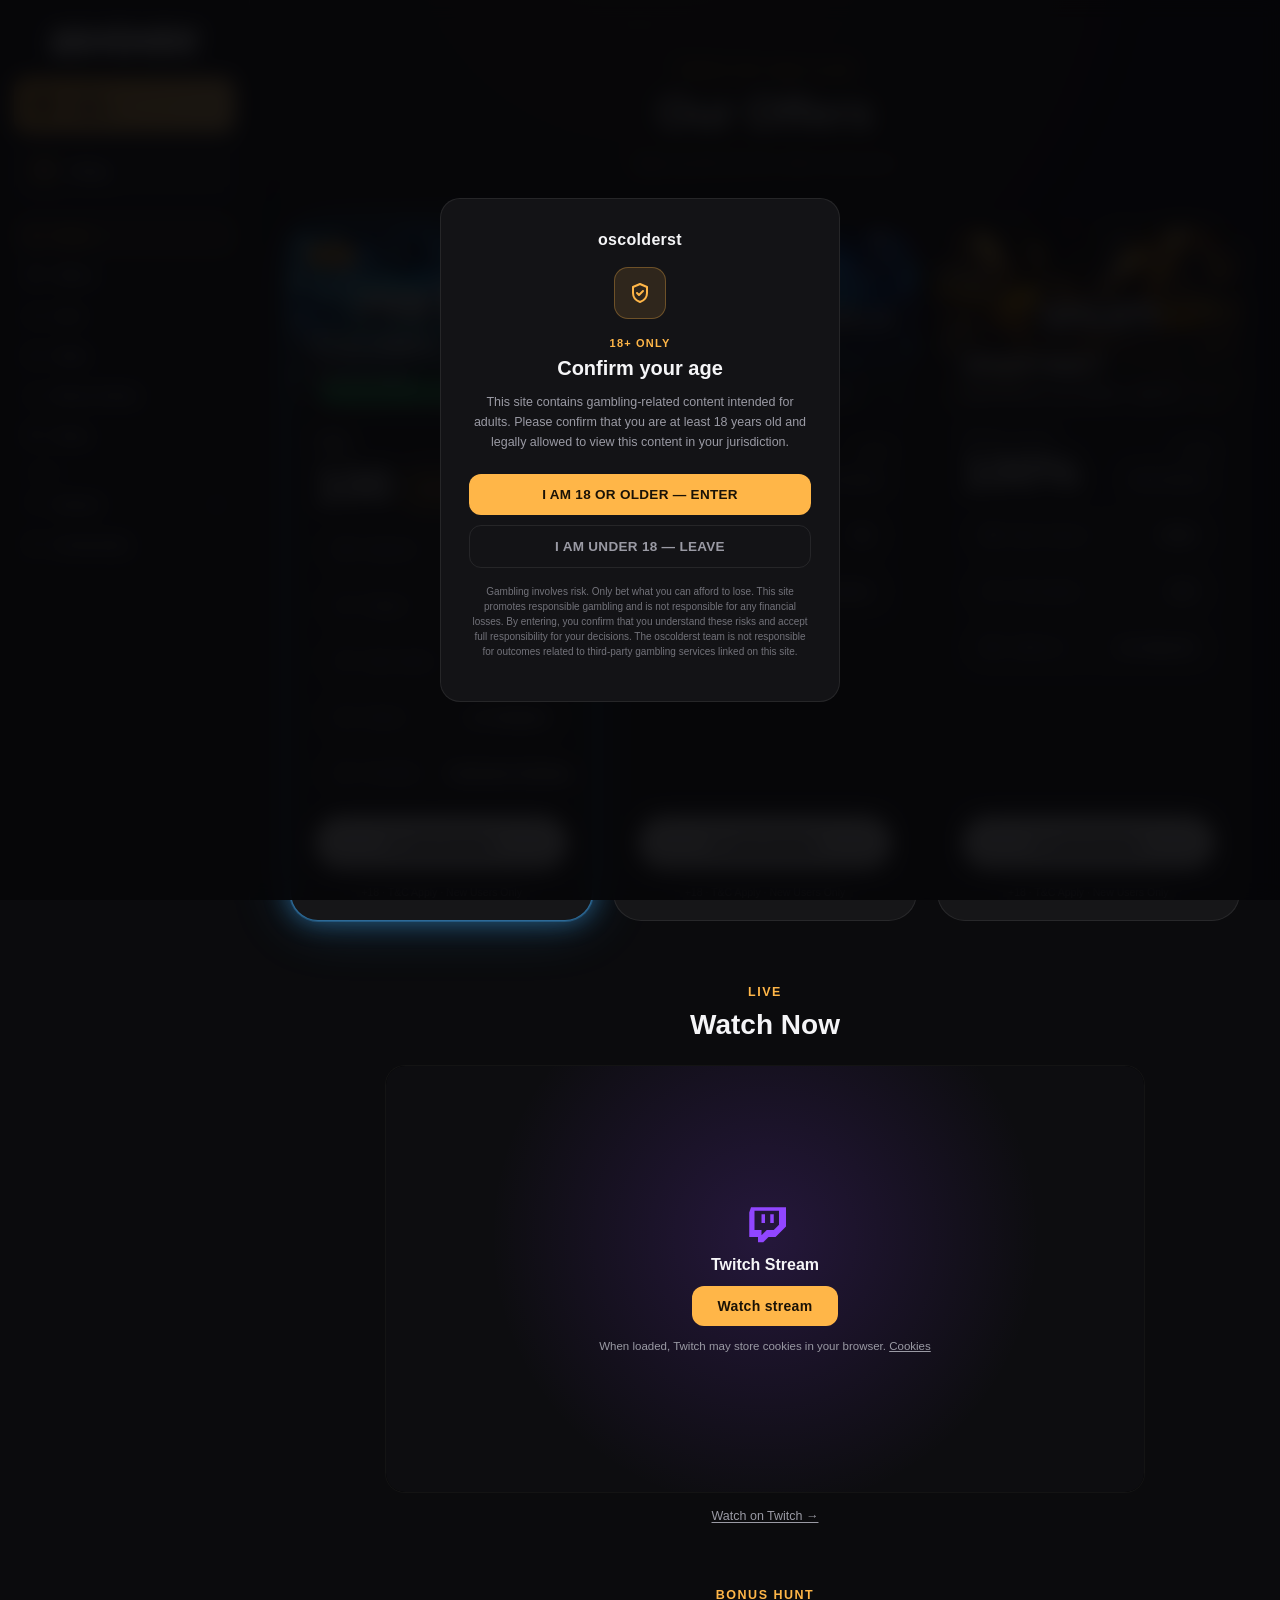
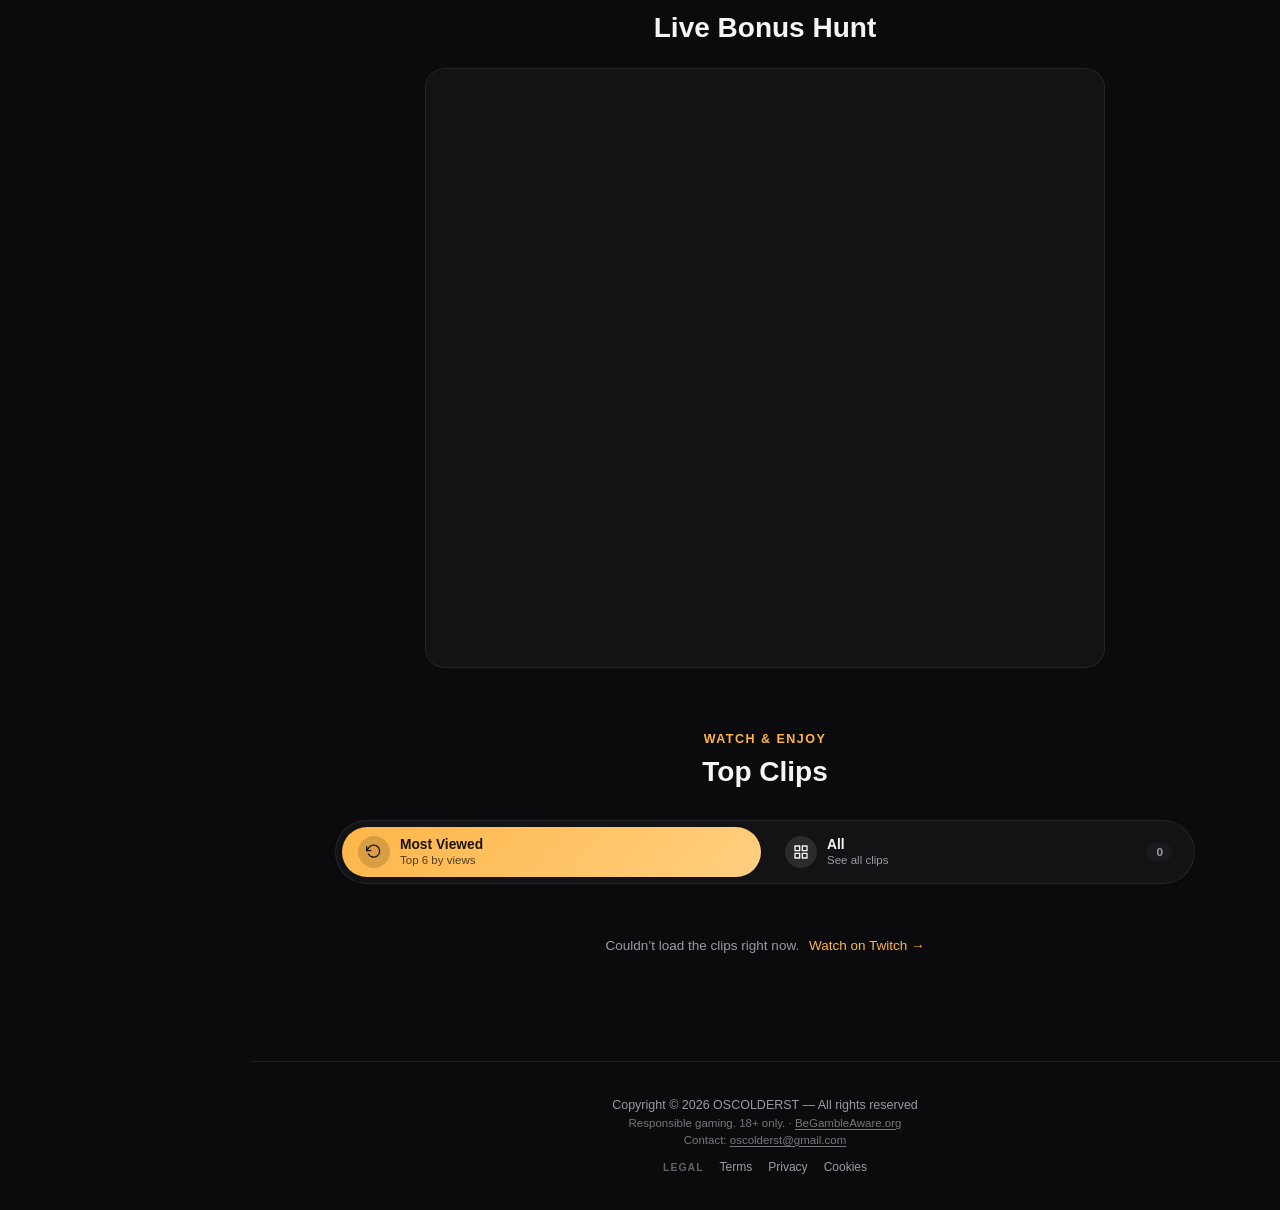
==== commit 5673428f: "Add the AETHERIA offer Co-Authored-By: Claude Opus 5.5 <noreply@anthropic.com> Claude-Session: https" ====
--- a/index.html
+++ b/index.html
@@ -49,6 +49,24 @@
         <ul class="deal-rows"><li><svg viewBox="0 0 24 24" fill="none" stroke="currentColor" stroke-width="1.8" stroke-linecap="round" stroke-linejoin="round" aria-hidden="true"><rect x="3" y="5" width="18" height="14" rx="2"/><circle cx="12" cy="12" r="3"/><path d="M7 9v6M17 9v6"/></svg><span class="deal-row-label">Deposit</span><span class="deal-row-line"></span><b class="is-free">No deposit</b></li><li><svg viewBox="0 0 24 24" fill="none" stroke="currentColor" stroke-width="1.8" stroke-linecap="round" stroke-linejoin="round" aria-hidden="true"><path d="M17 2l3 3-3 3"/><path d="M4 11V9a4 4 0 0 1 4-4h12"/><path d="M7 22l-3-3 3-3"/><path d="M20 13v2a4 4 0 0 1-4 4H4"/></svg><span class="deal-row-label">Wager</span><span class="deal-row-line"></span><b>20x</b></li><li><svg viewBox="0 0 24 24" fill="none" stroke="currentColor" stroke-width="1.8" stroke-linecap="round" stroke-linejoin="round" aria-hidden="true"><path d="M20 12a8 8 0 1 1-2.3-5.6"/><path d="M20 4v4h-4"/><circle cx="12" cy="12" r="2.5"/></svg><span class="deal-row-label">Spin value</span><span class="deal-row-line"></span><b>&euro;0.20</b></li><li><svg viewBox="0 0 24 24" fill="none" stroke="currentColor" stroke-width="1.8" stroke-linecap="round" stroke-linejoin="round" aria-hidden="true"><rect x="2" y="7" width="20" height="11" rx="4"/><path d="M7 11v3M5.5 12.5h3"/><circle cx="16" cy="11.5" r=".8"/><circle cx="18" cy="13.5" r=".8"/></svg><span class="deal-row-label">Game</span><span class="deal-row-line"></span><b>Le Vampire</b></li><li><svg viewBox="0 0 24 24" fill="none" stroke="currentColor" stroke-width="1.8" stroke-linecap="round" stroke-linejoin="round" aria-hidden="true"><path d="M12 3l8 4.5v9L12 21l-8-4.5v-9z"/><path d="M12 12l8-4.5M12 12v9M12 12L4 7.5"/></svg><span class="deal-row-label">Provider</span><span class="deal-row-line"></span><b>Hacksaw Gaming</b></li></ul>
         <div class="deal-actions">
           <a class="deal-cta" href="https://coldb10.com/mTVQQczF" target="_blank" rel="noopener">CLAIM BONUS</a>
+        </div>
+        <p class="deal-fine">+18 &middot; T&amp;C Apply &middot; New Users Only</p>
+      </div>
+    </article>
+    <article class="deal">
+      <div class="deal-media">
+        <img src="/assets/img/aetheria.webp" alt="AETHERIA">
+        <span class="deal-badge">NEW</span>
+        <div class="deal-head"><h3 class="deal-name">AETHERIA</h3><p class="deal-tagline">New users: claim your $2 bonus</p></div>
+      </div>
+      <div class="deal-body">
+        <div class="deal-top">
+          <div><span class="deal-label">Bonus</span><span class="deal-big">$2</span></div>
+          <div class="deal-code"><span class="deal-label">Code</span><span class="deal-code-pill is-none">Not needed</span></div>
+        </div>
+        <ul class="deal-rows"><li><svg viewBox="0 0 24 24" fill="none" stroke="currentColor" stroke-width="1.8" stroke-linecap="round" stroke-linejoin="round" aria-hidden="true"><path d="M20 12v8H4v-8"/><path d="M2 8h20v4H2z"/><path d="M12 20V8"/><path d="M12 8H8a2 2 0 1 1 2-3c1 1 2 3 2 3zM12 8h4a2 2 0 1 0-2-3c-1 1-2 3-2 3z"/></svg><span class="deal-row-label">Bonus</span><span class="deal-row-line"></span><b>$2</b></li><li><svg viewBox="0 0 24 24" fill="none" stroke="currentColor" stroke-width="1.8" stroke-linecap="round" stroke-linejoin="round" aria-hidden="true"><path d="M16 21v-2a4 4 0 0 0-4-4H6a4 4 0 0 0-4 4v2"/><circle cx="9" cy="7" r="4"/><path d="M19 8v6M22 11h-6"/></svg><span class="deal-row-label">Valid for</span><span class="deal-row-line"></span><b>New users</b></li></ul>
+        <div class="deal-actions">
+          <a class="deal-cta" href="https://aetheria.win/r/oscolderst" target="_blank" rel="noopener">CLAIM BONUS</a>
         </div>
         <p class="deal-fine">+18 &middot; T&amp;C Apply &middot; New Users Only</p>
       </div>
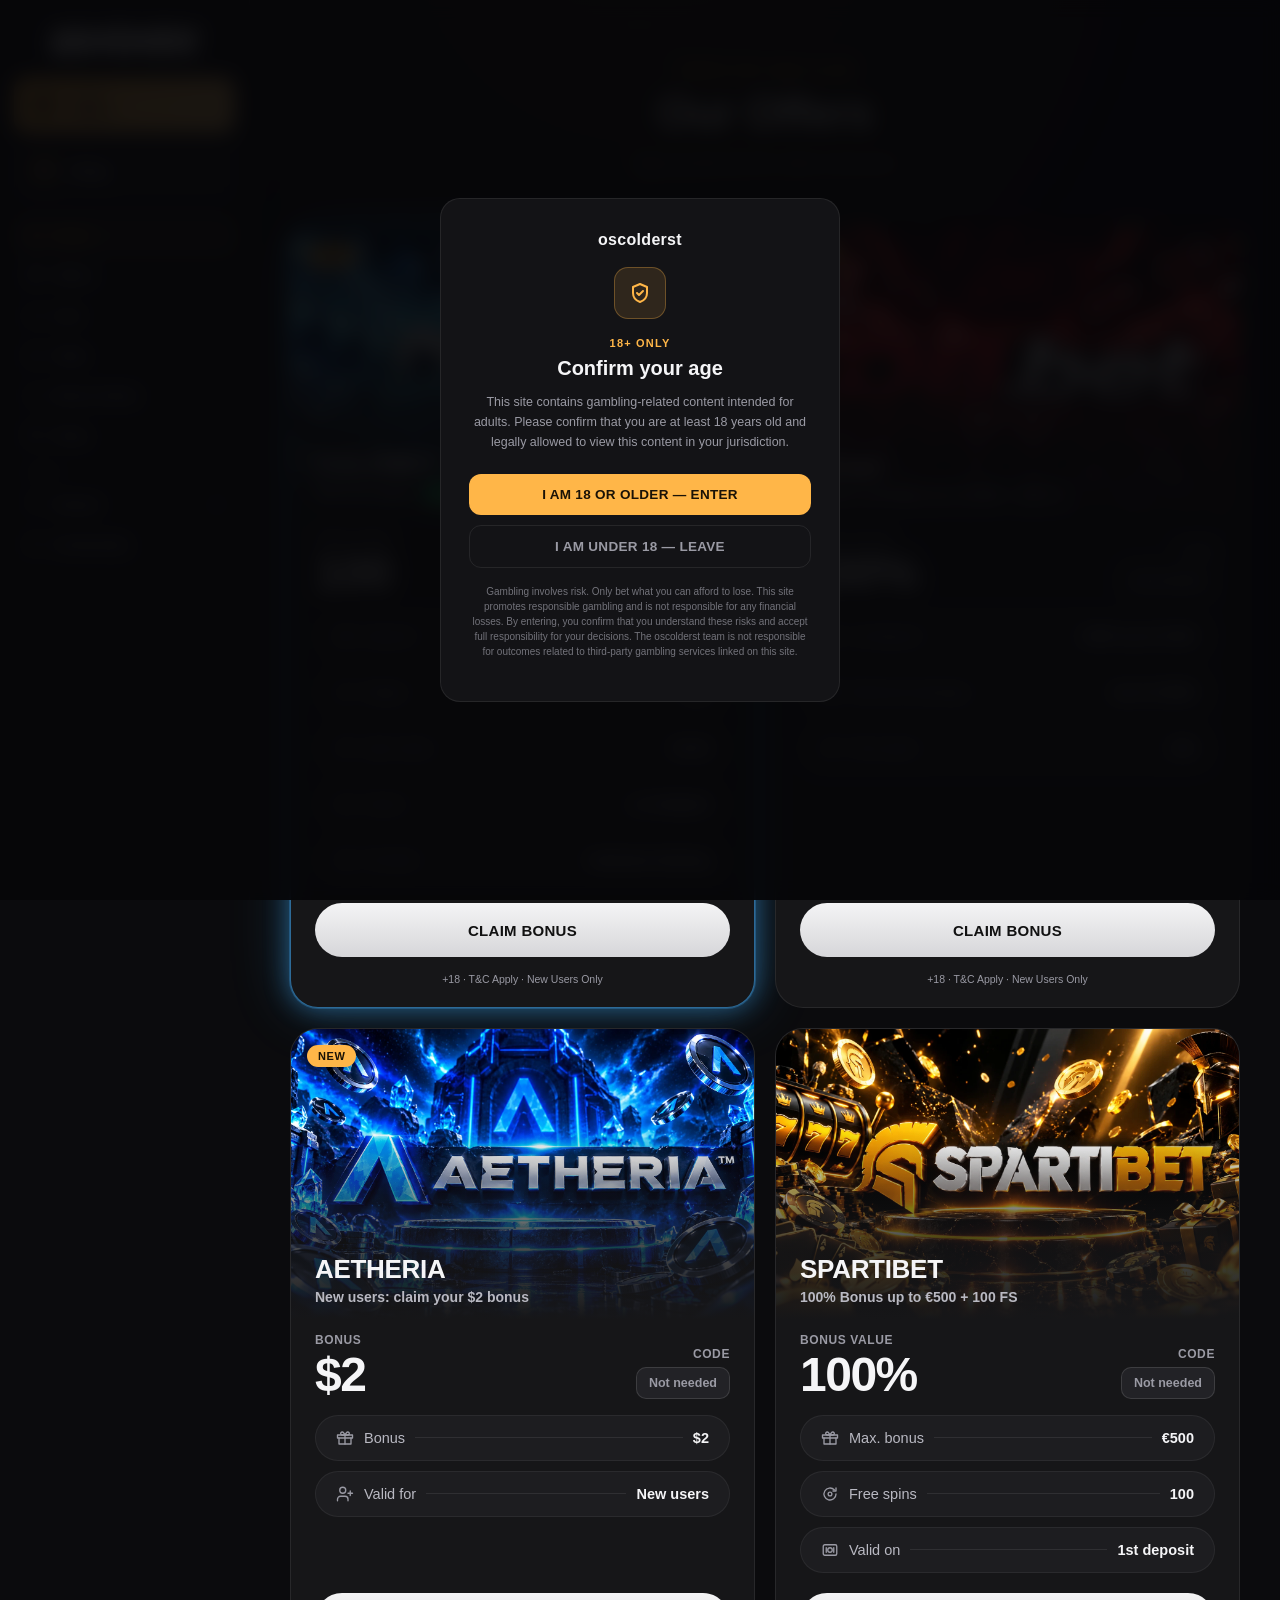
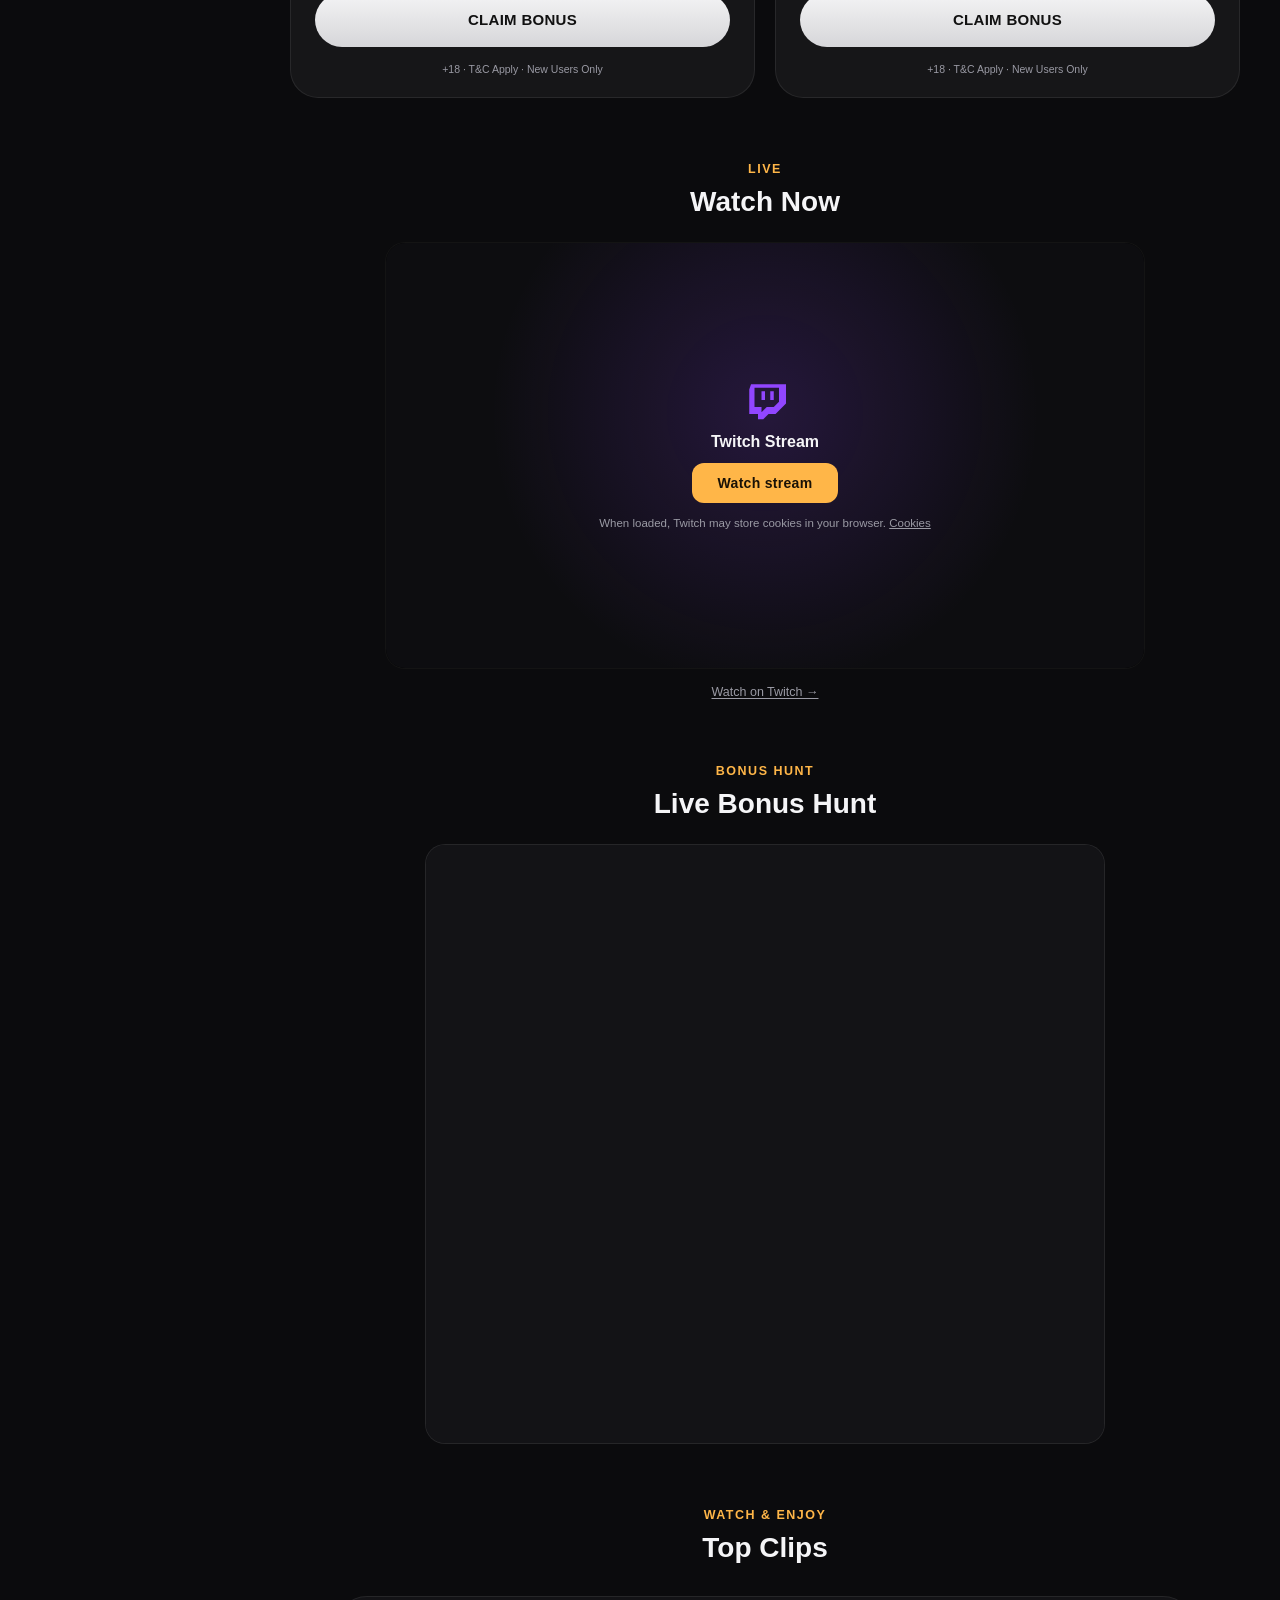
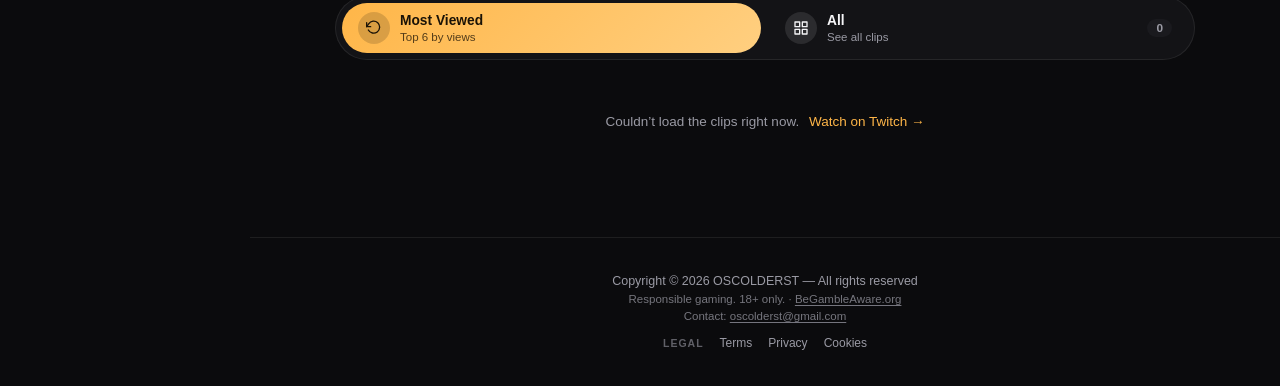
==== commit 699c7fec: "Add the DB.bet offer Co-Authored-By: Claude Opus 5.5 <noreply@anthropic.com> Claude-Session: https:/" ====
--- a/index.html
+++ b/index.html
@@ -49,6 +49,24 @@
         <ul class="deal-rows"><li><svg viewBox="0 0 24 24" fill="none" stroke="currentColor" stroke-width="1.8" stroke-linecap="round" stroke-linejoin="round" aria-hidden="true"><rect x="3" y="5" width="18" height="14" rx="2"/><circle cx="12" cy="12" r="3"/><path d="M7 9v6M17 9v6"/></svg><span class="deal-row-label">Deposit</span><span class="deal-row-line"></span><b class="is-free">No deposit</b></li><li><svg viewBox="0 0 24 24" fill="none" stroke="currentColor" stroke-width="1.8" stroke-linecap="round" stroke-linejoin="round" aria-hidden="true"><path d="M17 2l3 3-3 3"/><path d="M4 11V9a4 4 0 0 1 4-4h12"/><path d="M7 22l-3-3 3-3"/><path d="M20 13v2a4 4 0 0 1-4 4H4"/></svg><span class="deal-row-label">Wager</span><span class="deal-row-line"></span><b>20x</b></li><li><svg viewBox="0 0 24 24" fill="none" stroke="currentColor" stroke-width="1.8" stroke-linecap="round" stroke-linejoin="round" aria-hidden="true"><path d="M20 12a8 8 0 1 1-2.3-5.6"/><path d="M20 4v4h-4"/><circle cx="12" cy="12" r="2.5"/></svg><span class="deal-row-label">Spin value</span><span class="deal-row-line"></span><b>&euro;0.20</b></li><li><svg viewBox="0 0 24 24" fill="none" stroke="currentColor" stroke-width="1.8" stroke-linecap="round" stroke-linejoin="round" aria-hidden="true"><rect x="2" y="7" width="20" height="11" rx="4"/><path d="M7 11v3M5.5 12.5h3"/><circle cx="16" cy="11.5" r=".8"/><circle cx="18" cy="13.5" r=".8"/></svg><span class="deal-row-label">Game</span><span class="deal-row-line"></span><b>Le Vampire</b></li><li><svg viewBox="0 0 24 24" fill="none" stroke="currentColor" stroke-width="1.8" stroke-linecap="round" stroke-linejoin="round" aria-hidden="true"><path d="M12 3l8 4.5v9L12 21l-8-4.5v-9z"/><path d="M12 12l8-4.5M12 12v9M12 12L4 7.5"/></svg><span class="deal-row-label">Provider</span><span class="deal-row-line"></span><b>Hacksaw Gaming</b></li></ul>
         <div class="deal-actions">
           <a class="deal-cta" href="https://coldb10.com/mTVQQczF" target="_blank" rel="noopener">CLAIM BONUS</a>
+        </div>
+        <p class="deal-fine">+18 &middot; T&amp;C Apply &middot; New Users Only</p>
+      </div>
+    </article>
+    <article class="deal">
+      <div class="deal-media">
+        <img src="/assets/img/dbbet.webp" alt="DB.bet">
+        <span class="deal-badge">NEW</span>
+        <div class="deal-head"><h3 class="deal-name">DB.bet</h3><p class="deal-tagline">Welcome package up to &euro;1500 + 150 FS</p></div>
+      </div>
+      <div class="deal-body">
+        <div class="deal-top">
+          <div><span class="deal-label">Bonus value</span><span class="deal-big">100%</span></div>
+          <div class="deal-code"><span class="deal-label">Code</span><span class="deal-code-pill is-none">Not needed</span></div>
+        </div>
+        <ul class="deal-rows"><li><svg viewBox="0 0 24 24" fill="none" stroke="currentColor" stroke-width="1.8" stroke-linecap="round" stroke-linejoin="round" aria-hidden="true"><rect x="3" y="5" width="18" height="14" rx="2"/><circle cx="12" cy="12" r="3"/><path d="M7 9v6M17 9v6"/></svg><span class="deal-row-label">1st deposit</span><span class="deal-row-line"></span><b>100% up to &euro;100</b></li><li><svg viewBox="0 0 24 24" fill="none" stroke="currentColor" stroke-width="1.8" stroke-linecap="round" stroke-linejoin="round" aria-hidden="true"><path d="M20 12v8H4v-8"/><path d="M2 8h20v4H2z"/><path d="M12 20V8"/><path d="M12 8H8a2 2 0 1 1 2-3c1 1 2 3 2 3zM12 8h4a2 2 0 1 0-2-3c-1 1-2 3-2 3z"/></svg><span class="deal-row-label">Welcome package</span><span class="deal-row-line"></span><b>Up to &euro;1500</b></li><li><svg viewBox="0 0 24 24" fill="none" stroke="currentColor" stroke-width="1.8" stroke-linecap="round" stroke-linejoin="round" aria-hidden="true"><path d="M20 12a8 8 0 1 1-2.3-5.6"/><path d="M20 4v4h-4"/><circle cx="12" cy="12" r="2.5"/></svg><span class="deal-row-label">Free spins</span><span class="deal-row-line"></span><b>150</b></li></ul>
+        <div class="deal-actions">
+          <a class="deal-cta" href="https://playslotpartners.com/c?offer=90&amp;aff=220" target="_blank" rel="noopener">CLAIM BONUS</a>
         </div>
         <p class="deal-fine">+18 &middot; T&amp;C Apply &middot; New Users Only</p>
       </div>
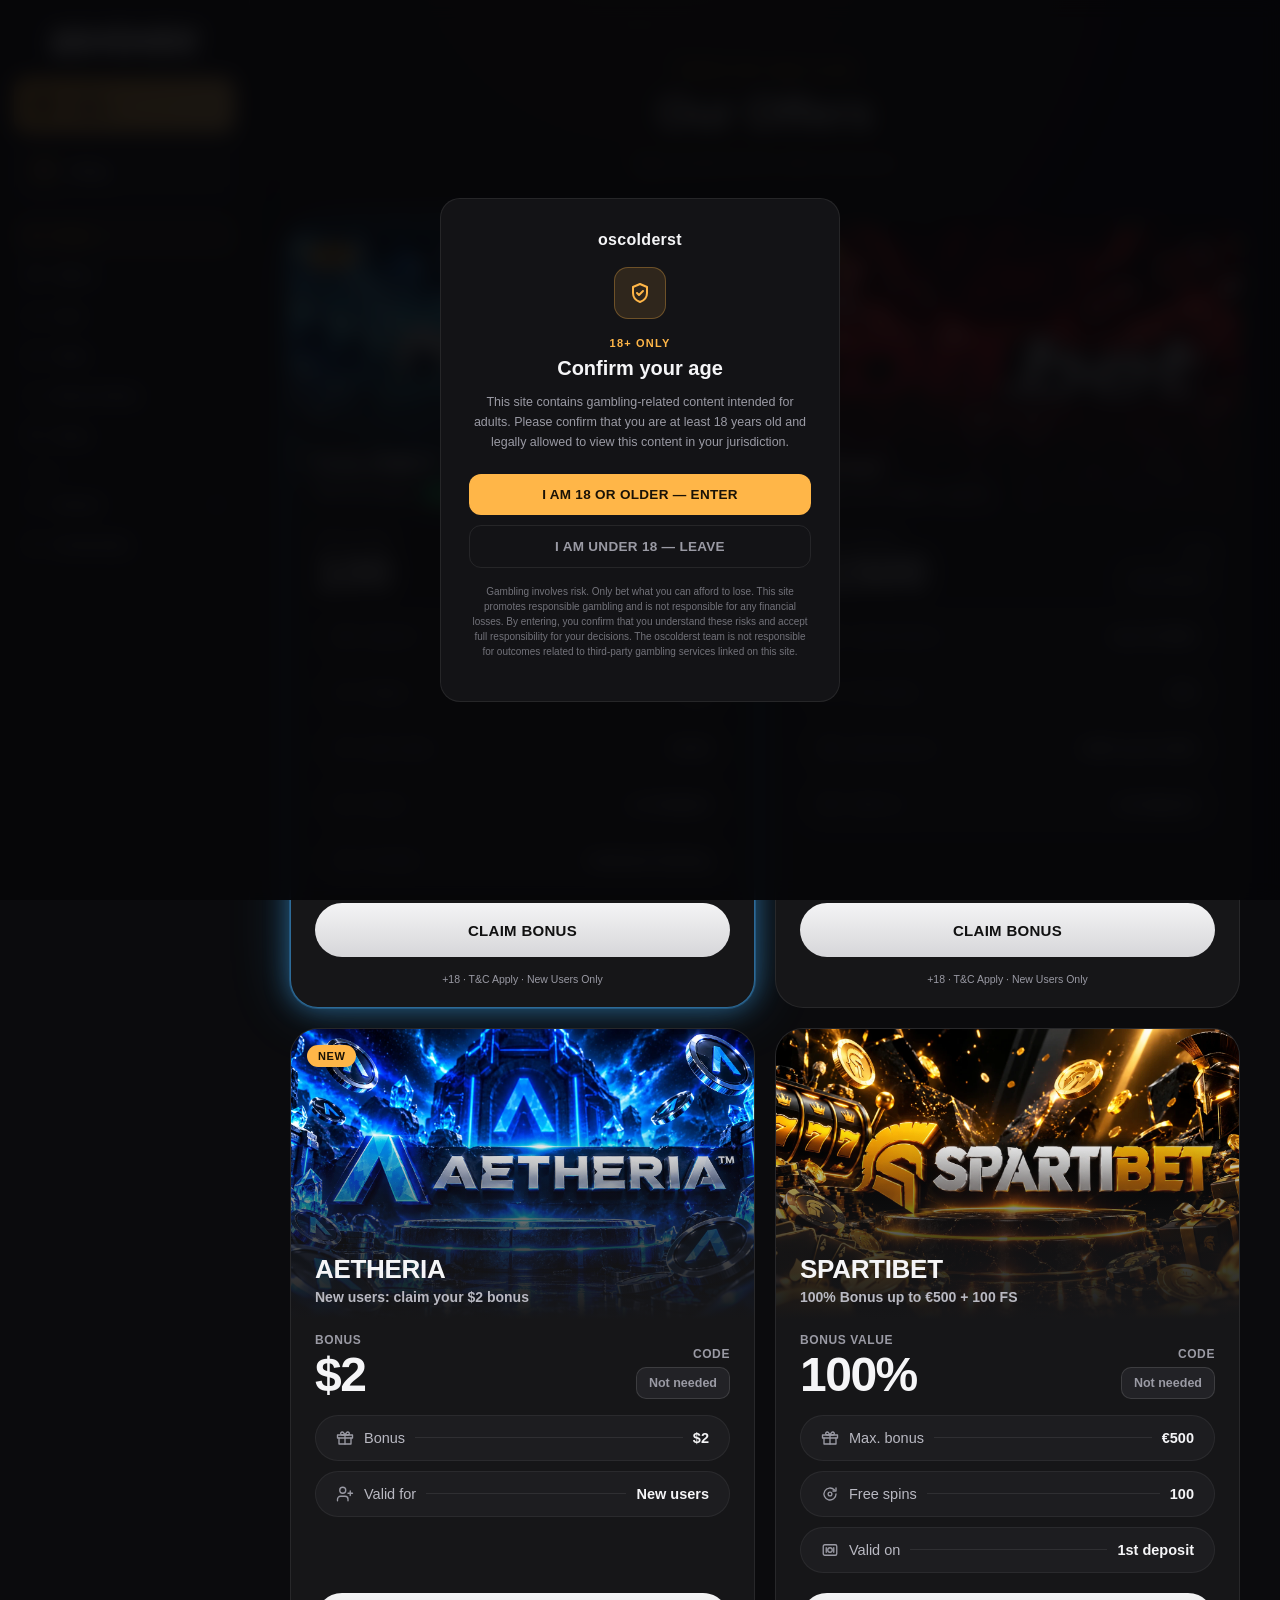
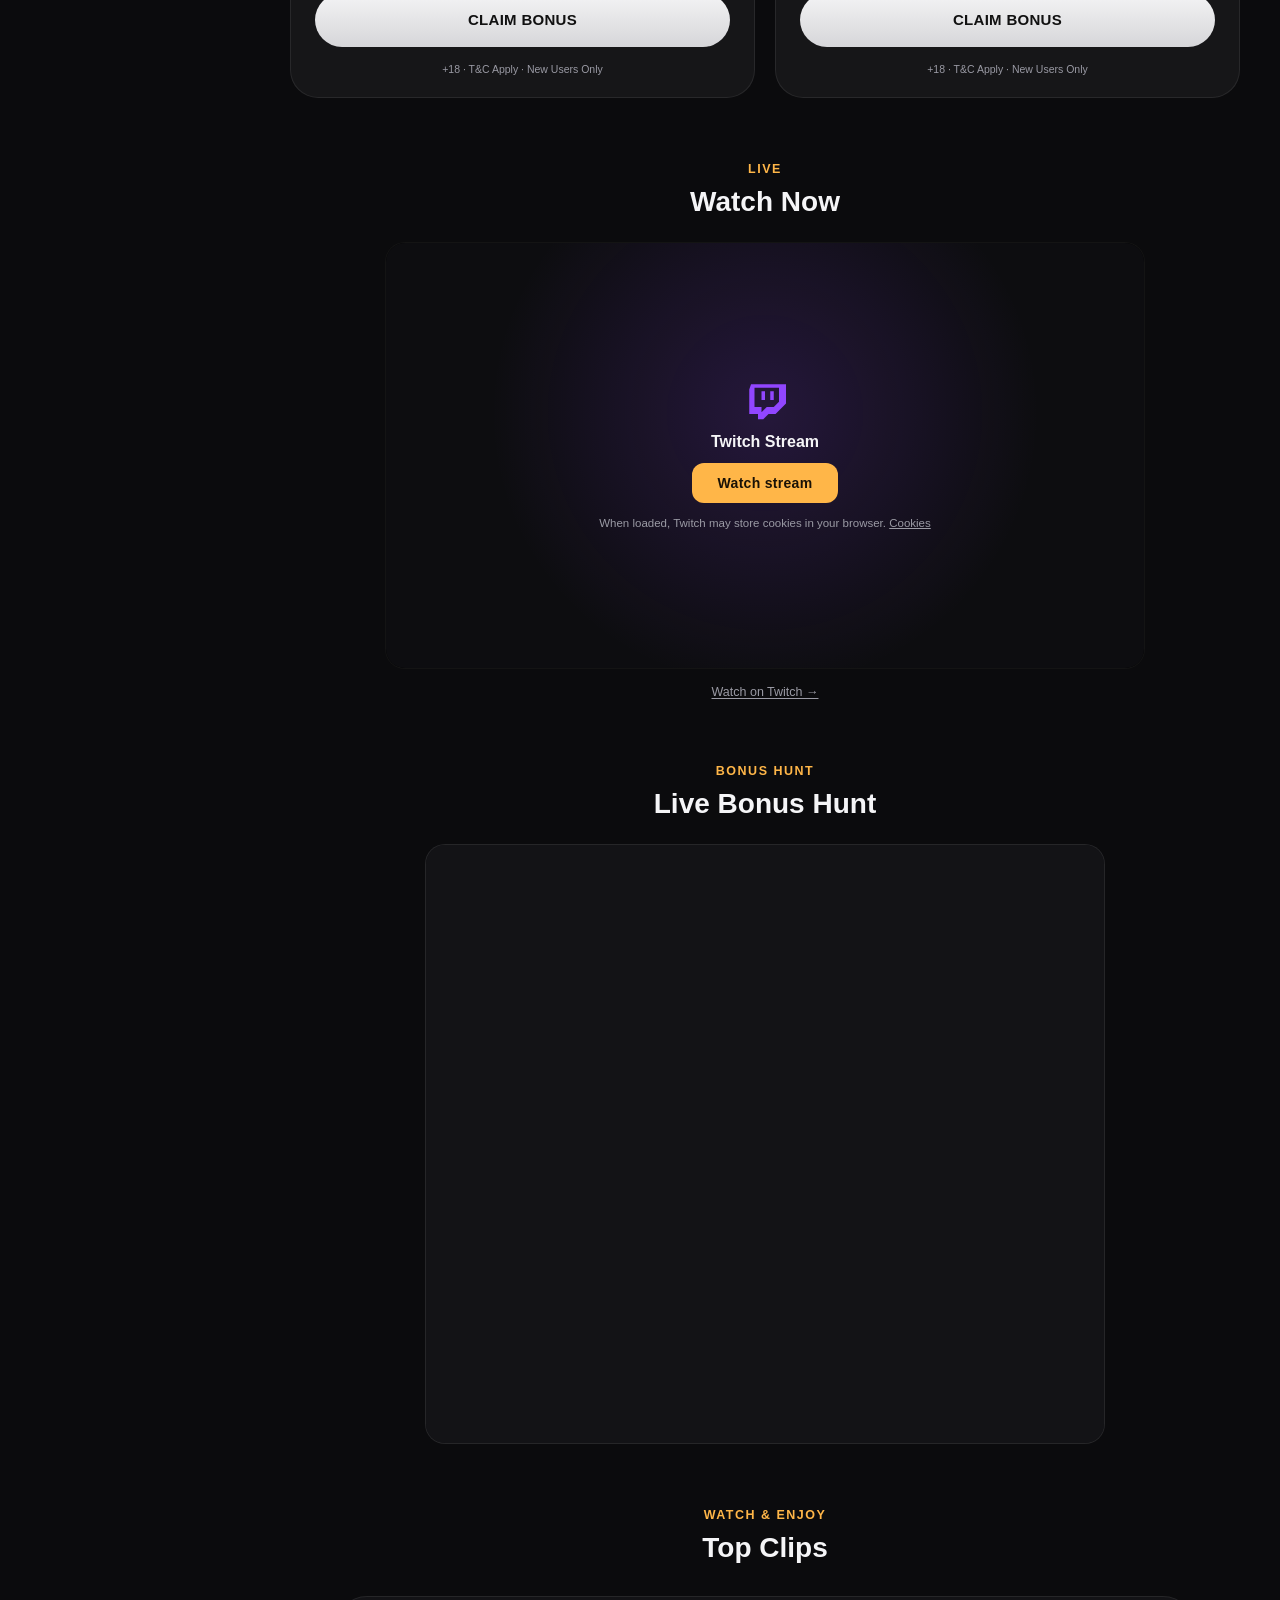
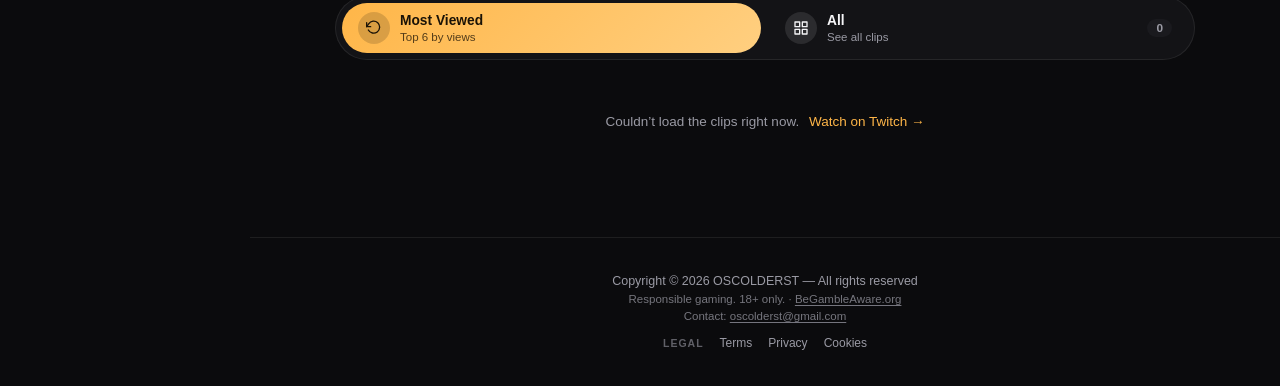
==== commit 59edd645: "Split DB.bet into casino and sports bonuses Casino: up to €1500 + 150 FS on the first deposit (headl" ====
--- a/index.html
+++ b/index.html
@@ -57,14 +57,14 @@
       <div class="deal-media">
         <img src="/assets/img/dbbet.webp" alt="DB.bet">
         <span class="deal-badge">NEW</span>
-        <div class="deal-head"><h3 class="deal-name">DB.bet</h3><p class="deal-tagline">Welcome package up to &euro;1500 + 150 FS</p></div>
+        <div class="deal-head"><h3 class="deal-name">DB.bet</h3><p class="deal-tagline">Casino up to &euro;1500 + 150 FS</p></div>
       </div>
       <div class="deal-body">
         <div class="deal-top">
-          <div><span class="deal-label">Bonus value</span><span class="deal-big">100%</span></div>
+          <div><span class="deal-label">Casino bonus</span><span class="deal-big">&euro;1500</span></div>
           <div class="deal-code"><span class="deal-label">Code</span><span class="deal-code-pill is-none">Not needed</span></div>
         </div>
-        <ul class="deal-rows"><li><svg viewBox="0 0 24 24" fill="none" stroke="currentColor" stroke-width="1.8" stroke-linecap="round" stroke-linejoin="round" aria-hidden="true"><rect x="3" y="5" width="18" height="14" rx="2"/><circle cx="12" cy="12" r="3"/><path d="M7 9v6M17 9v6"/></svg><span class="deal-row-label">1st deposit</span><span class="deal-row-line"></span><b>100% up to &euro;100</b></li><li><svg viewBox="0 0 24 24" fill="none" stroke="currentColor" stroke-width="1.8" stroke-linecap="round" stroke-linejoin="round" aria-hidden="true"><path d="M20 12v8H4v-8"/><path d="M2 8h20v4H2z"/><path d="M12 20V8"/><path d="M12 8H8a2 2 0 1 1 2-3c1 1 2 3 2 3zM12 8h4a2 2 0 1 0-2-3c-1 1-2 3-2 3z"/></svg><span class="deal-row-label">Welcome package</span><span class="deal-row-line"></span><b>Up to &euro;1500</b></li><li><svg viewBox="0 0 24 24" fill="none" stroke="currentColor" stroke-width="1.8" stroke-linecap="round" stroke-linejoin="round" aria-hidden="true"><path d="M20 12a8 8 0 1 1-2.3-5.6"/><path d="M20 4v4h-4"/><circle cx="12" cy="12" r="2.5"/></svg><span class="deal-row-label">Free spins</span><span class="deal-row-line"></span><b>150</b></li></ul>
+        <ul class="deal-rows"><li><svg viewBox="0 0 24 24" fill="none" stroke="currentColor" stroke-width="1.8" stroke-linecap="round" stroke-linejoin="round" aria-hidden="true"><path d="M20 12v8H4v-8"/><path d="M2 8h20v4H2z"/><path d="M12 20V8"/><path d="M12 8H8a2 2 0 1 1 2-3c1 1 2 3 2 3zM12 8h4a2 2 0 1 0-2-3c-1 1-2 3-2 3z"/></svg><span class="deal-row-label">Casino bonus</span><span class="deal-row-line"></span><b>Up to &euro;1500</b></li><li><svg viewBox="0 0 24 24" fill="none" stroke="currentColor" stroke-width="1.8" stroke-linecap="round" stroke-linejoin="round" aria-hidden="true"><path d="M20 12a8 8 0 1 1-2.3-5.6"/><path d="M20 4v4h-4"/><circle cx="12" cy="12" r="2.5"/></svg><span class="deal-row-label">Free spins</span><span class="deal-row-line"></span><b>150</b></li><li><svg viewBox="0 0 24 24" fill="none" stroke="currentColor" stroke-width="1.8" stroke-linecap="round" stroke-linejoin="round" aria-hidden="true"><circle cx="12" cy="12" r="9"/><path d="M12 7l4 3-1.5 4.5h-5L8 10z"/><path d="M12 3v4M21 10l-5 0M18 19l-3.5-4.5M6 19l3.5-4.5M3 10h5"/></svg><span class="deal-row-label">Sports bonus</span><span class="deal-row-line"></span><b>100% up to &euro;100</b></li><li><svg viewBox="0 0 24 24" fill="none" stroke="currentColor" stroke-width="1.8" stroke-linecap="round" stroke-linejoin="round" aria-hidden="true"><rect x="3" y="5" width="18" height="14" rx="2"/><circle cx="12" cy="12" r="3"/><path d="M7 9v6M17 9v6"/></svg><span class="deal-row-label">Valid on</span><span class="deal-row-line"></span><b>1st deposit</b></li></ul>
         <div class="deal-actions">
           <a class="deal-cta" href="https://playslotpartners.com/c?offer=90&amp;aff=220" target="_blank" rel="noopener">CLAIM BONUS</a>
         </div>
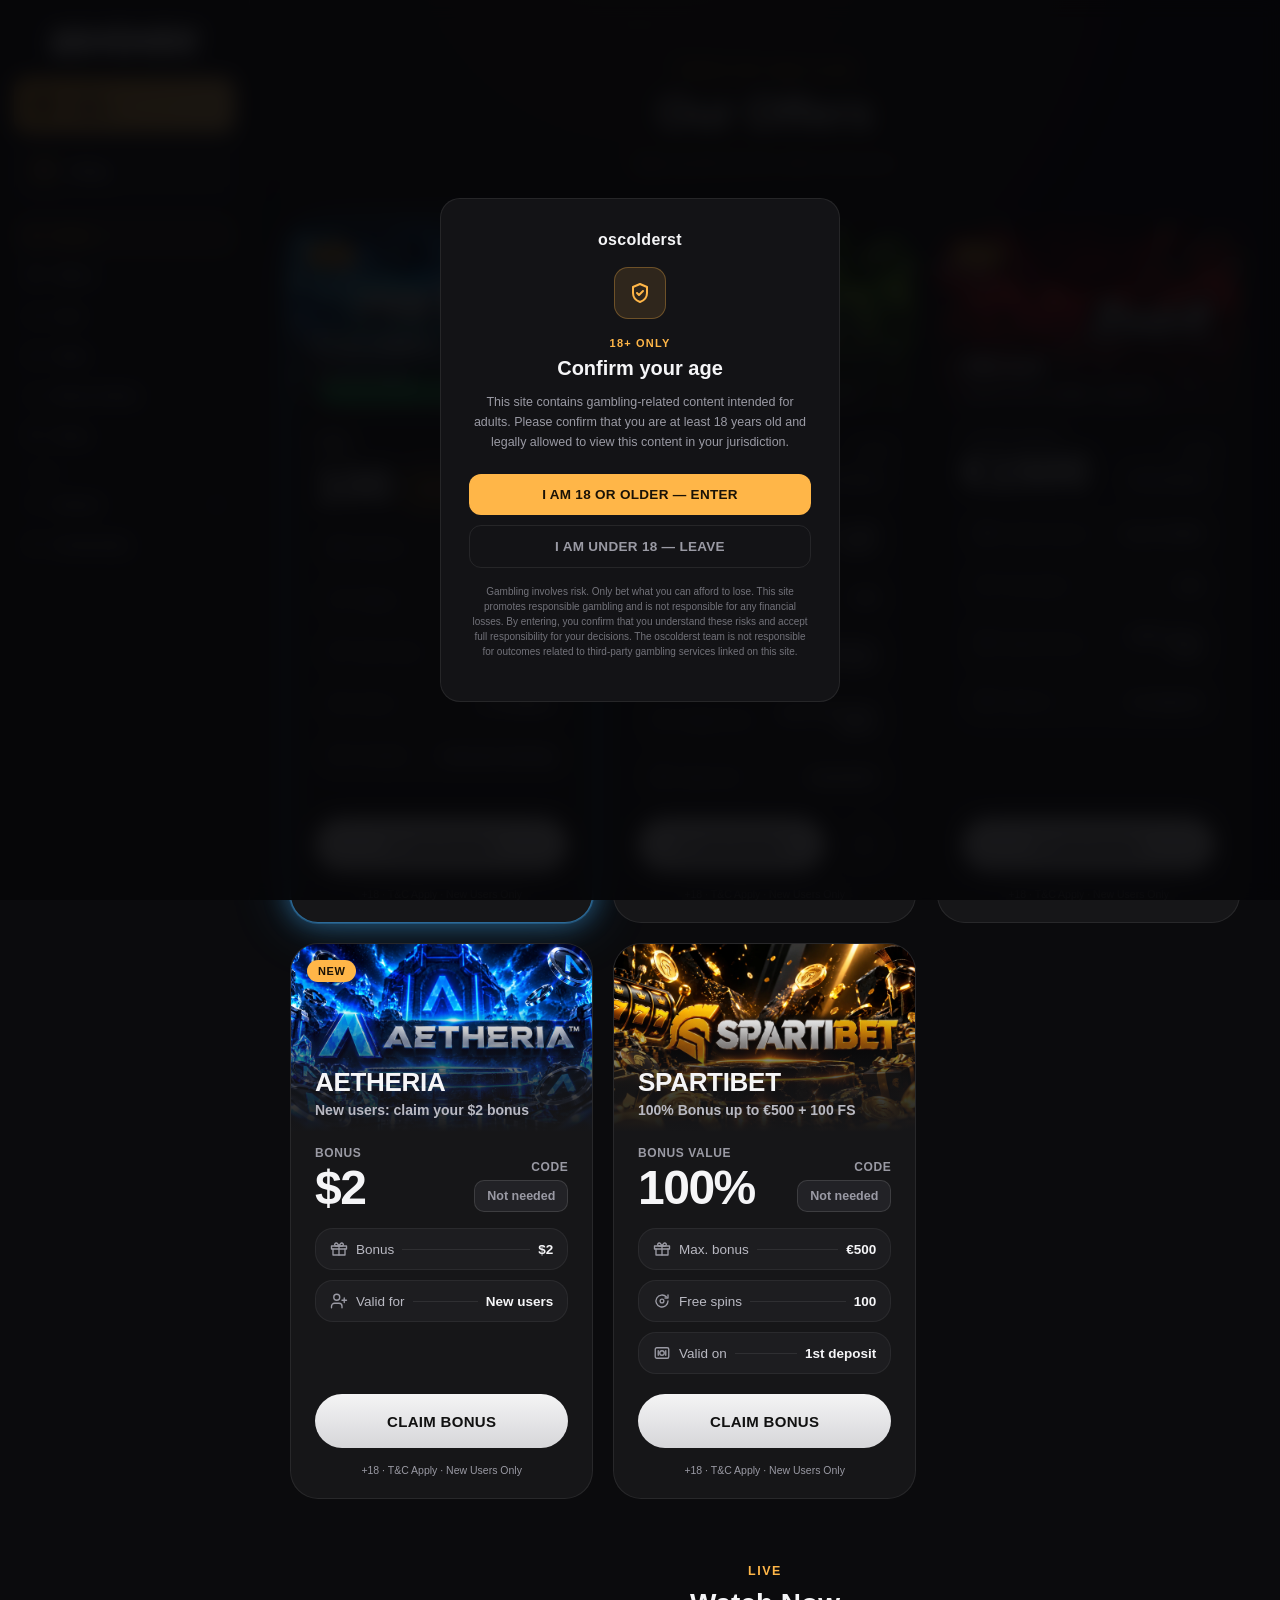
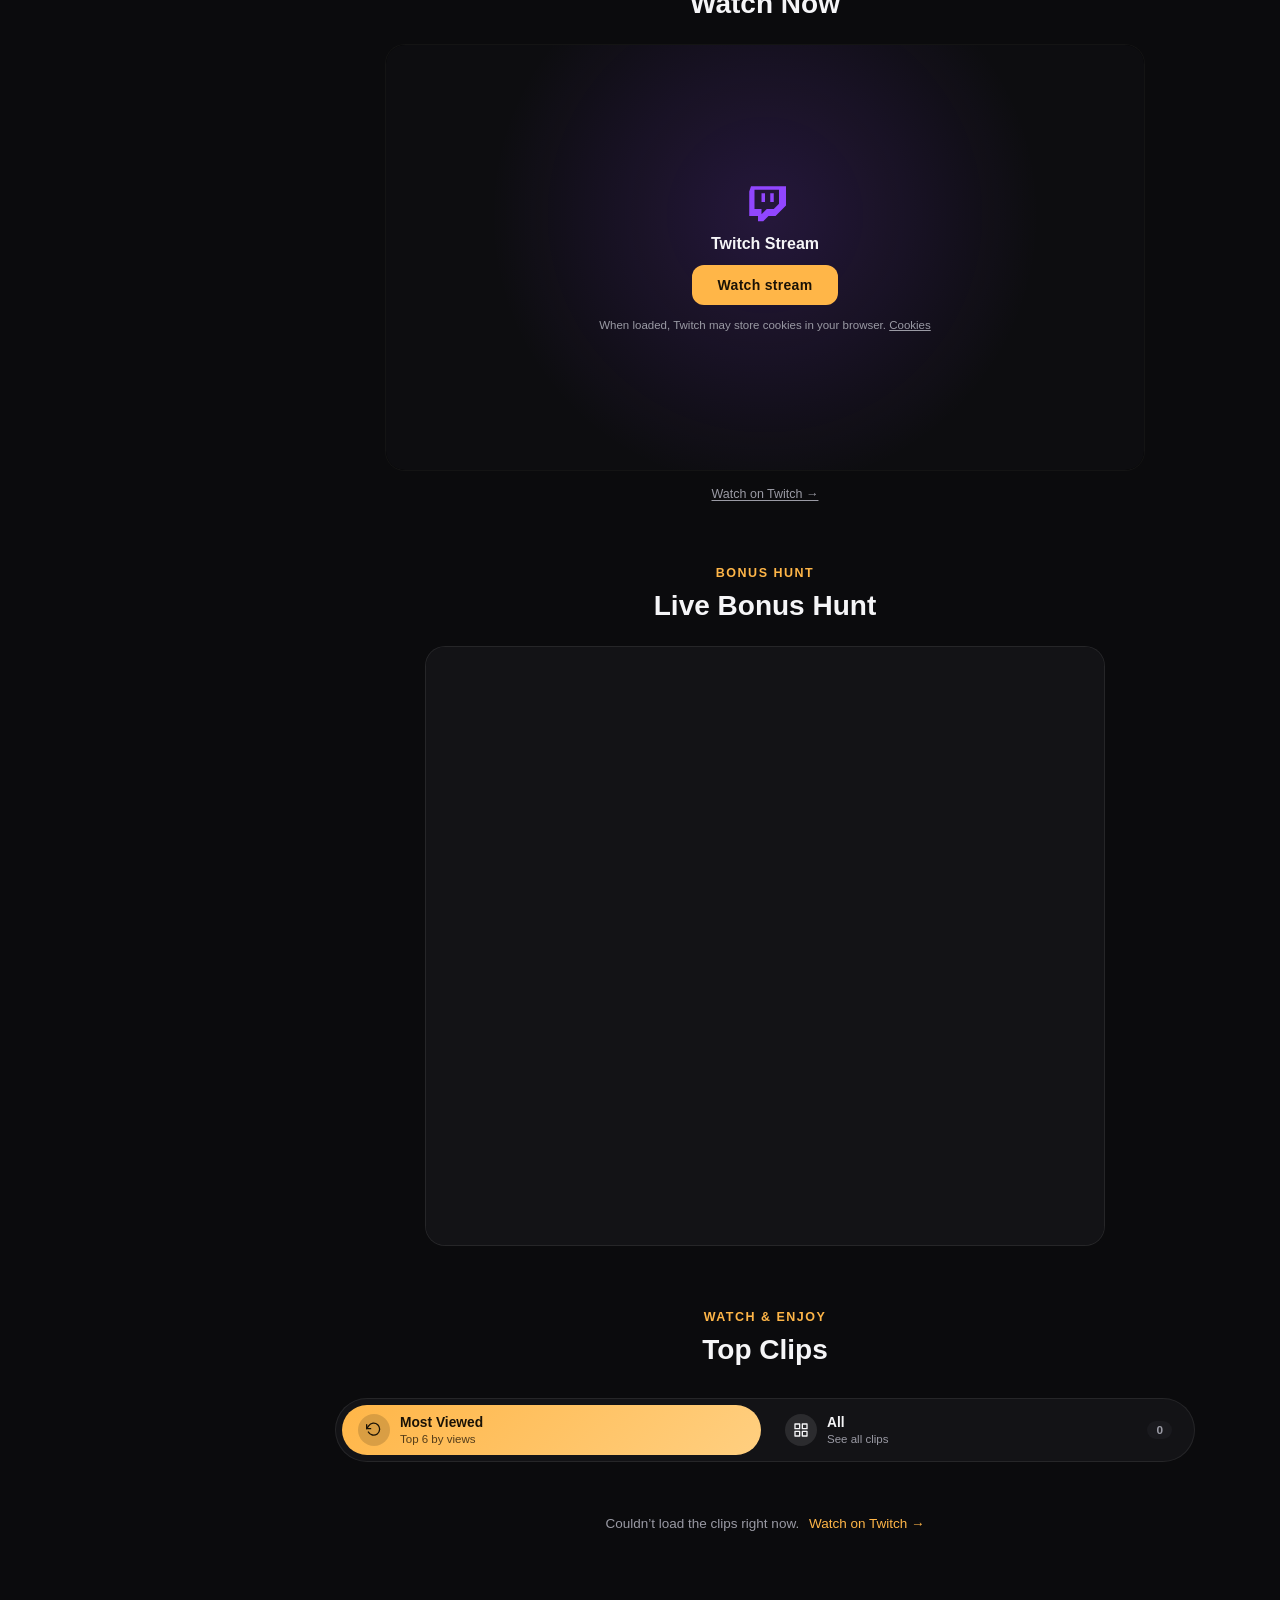
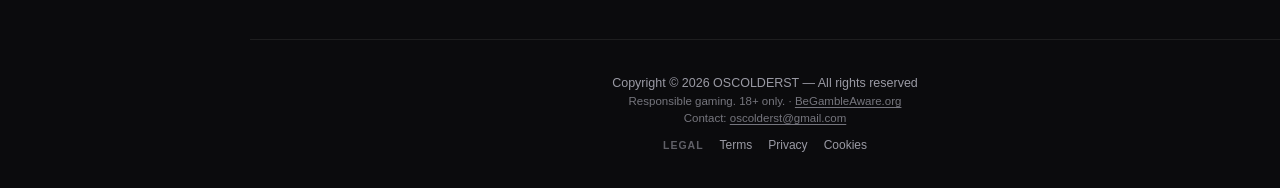
==== commit a25d4a40: "Add the PUBS offer and stop long row values spilling out PUBS goes second with a NEW badge: casino b" ====
--- a/index.html
+++ b/index.html
@@ -6,8 +6,8 @@
 <title>OSCOLDERST | Casinos Online &amp; Bonus Hunt</title>
 <link rel="icon" type="image/png" sizes="32x32" href="/assets/img/favicon-32.png?v=3">
 <link rel="icon" type="image/png" sizes="64x64" href="/assets/img/favicon-64.png?v=3">
-<link rel="stylesheet" href="/assets/site.css?v=20261109">
-<link rel="stylesheet" href="/assets/sidebar.css?v=20261109">
+<link rel="stylesheet" href="/assets/site.css?v=20261116">
+<link rel="stylesheet" href="/assets/sidebar.css?v=20261116">
 </head>
 <body class="has-sidebar">
 
@@ -50,6 +50,25 @@
         <div class="deal-actions">
           <a class="deal-cta" href="https://coldb10.com/mTVQQczF" target="_blank" rel="noopener">CLAIM BONUS</a>
         </div>
+        <p class="deal-fine">+18 &middot; T&amp;C Apply &middot; New Users Only</p>
+      </div>
+    </article>
+    <article class="deal">
+      <div class="deal-media">
+        <img src="/assets/img/pubs.webp" alt="PUBS">
+        <span class="deal-badge">NEW</span>
+        <div class="deal-head"><h3 class="deal-name">PUBS</h3><p class="deal-tagline">100% up to 2,000 USDT + 100 FS</p></div>
+      </div>
+      <div class="deal-body">
+        <div class="deal-top">
+          <div><span class="deal-label">Bonus value</span><span class="deal-big">100%</span></div>
+          <div class="deal-code"><span class="deal-label">Code</span><span class="deal-code-pill is-none">Not needed</span></div>
+        </div>
+        <ul class="deal-rows"><li><svg viewBox="0 0 24 24" fill="none" stroke="currentColor" stroke-width="1.8" stroke-linecap="round" stroke-linejoin="round" aria-hidden="true"><path d="M20 12v8H4v-8"/><path d="M2 8h20v4H2z"/><path d="M12 20V8"/><path d="M12 8H8a2 2 0 1 1 2-3c1 1 2 3 2 3zM12 8h4a2 2 0 1 0-2-3c-1 1-2 3-2 3z"/></svg><span class="deal-row-label">Casino bonus</span><span class="deal-row-line"></span><b>Up to 2,000 USDT</b></li><li><svg viewBox="0 0 24 24" fill="none" stroke="currentColor" stroke-width="1.8" stroke-linecap="round" stroke-linejoin="round" aria-hidden="true"><path d="M20 12a8 8 0 1 1-2.3-5.6"/><path d="M20 4v4h-4"/><circle cx="12" cy="12" r="2.5"/></svg><span class="deal-row-label">Free spins</span><span class="deal-row-line"></span><b>100</b></li><li><svg viewBox="0 0 24 24" fill="none" stroke="currentColor" stroke-width="1.8" stroke-linecap="round" stroke-linejoin="round" aria-hidden="true"><rect x="2" y="7" width="20" height="11" rx="4"/><path d="M7 11v3M5.5 12.5h3"/><circle cx="16" cy="11.5" r=".8"/><circle cx="18" cy="13.5" r=".8"/></svg><span class="deal-row-label">Slot</span><span class="deal-row-line"></span><b>Gates of Olympus Super Scatter</b></li><li><svg viewBox="0 0 24 24" fill="none" stroke="currentColor" stroke-width="1.8" stroke-linecap="round" stroke-linejoin="round" aria-hidden="true"><circle cx="12" cy="12" r="9"/><path d="M12 7v5l3 2"/></svg><span class="deal-row-label">Happy Hour</span><span class="deal-row-line"></span><b>Up to 50 Super Spins</b></li><li><svg viewBox="0 0 24 24" fill="none" stroke="currentColor" stroke-width="1.8" stroke-linecap="round" stroke-linejoin="round" aria-hidden="true"><rect x="3" y="5" width="18" height="16" rx="2"/><path d="M16 3v4M8 3v4M3 10h18"/></svg><span class="deal-row-label">Valid until</span><span class="deal-row-line"></span><b>31/01/2027</b></li></ul>
+        <div class="deal-actions">
+          <a class="deal-cta" href="https://partners.meratrack.xyz/click?o=1598&amp;a=1530" target="_blank" rel="noopener">CLAIM BONUS</a><button class="deal-more" type="button" aria-expanded="false" aria-controls="deal-extra-pubs" aria-label="Happy Hour details"><svg viewBox="0 0 24 24" fill="none" stroke="currentColor" stroke-width="1.8" stroke-linecap="round" stroke-linejoin="round" aria-hidden="true"><path d="M12 5v14M5 12h14"/></svg></button>
+        </div>
+        <div class="deal-extra" id="deal-extra-pubs" hidden><div class="deal-extra-title">Happy Hour</div><ul><li><b>Every weekday (Monday to Friday):</b> deposit during Happy Hour and get Free Spins or Super Spins.</li><li><b>Slot:</b> Book of the Fallen.</li><li><b>Up to 50 Super Spins:</b> the bigger the deposit, the better the reward.</li><li>Valid until 31 January 2027, 22:59.</li></ul></div>
         <p class="deal-fine">+18 &middot; T&amp;C Apply &middot; New Users Only</p>
       </div>
     </article>
@@ -166,10 +185,10 @@
   <nav class="footer-legal" aria-label="Legal"><span>Legal</span><a href="/terms/">Terms</a><a href="/privacy/">Privacy</a><a href="/cookies/">Cookies</a></nav>
 </footer>
 
-<script src="/assets/age-gate.js?v=20261109"></script>
-<script src="/assets/sidebar.js?v=20261109"></script>
-<script src="/assets/offers.js?v=20261109"></script>
-<script src="/assets/twitch-embed.js?v=20261109"></script>
-<script src="/assets/clips.js?v=20261109"></script>
+<script src="/assets/age-gate.js?v=20261116"></script>
+<script src="/assets/sidebar.js?v=20261116"></script>
+<script src="/assets/offers.js?v=20261116"></script>
+<script src="/assets/twitch-embed.js?v=20261116"></script>
+<script src="/assets/clips.js?v=20261116"></script>
 </body>
 </html>
--- a/assets/site.css
+++ b/assets/site.css
@@ -103,8 +103,14 @@
   }
   .deal-rows svg{width:18px;height:18px;flex-shrink:0;color:var(--muted);}
   .deal-row-label{color:#b9b9c2;white-space:nowrap;}
-  .deal-row-line{flex:1;min-width:12px;height:1px;background:rgba(255,255,255,.08);}
-  .deal-rows b{font-weight:800;white-space:nowrap;}
+  .deal-row-line{flex:1;min-width:8px;height:1px;background:rgba(255,255,255,.08);}
+  /* a long value wraps inside its row instead of spilling out of the card */
+  .deal-rows b{font-weight:800;text-align:right;min-width:0;overflow-wrap:anywhere;}
+  /* narrow cards (3 in a row on mid-size screens, small phones): tighter rows */
+  .deal{container-type:inline-size;}
+  @container (max-width:380px){
+    .deal-rows li{padding:11px 14px;gap:8px;font-size:13.5px;border-radius:18px;}
+  }
   .deal-actions{display:flex;gap:12px;margin-top:auto;padding-top:4px;}
   .deal-cta{
     flex:1;display:flex;align-items:center;justify-content:center;min-height:54px;border-radius:999px;
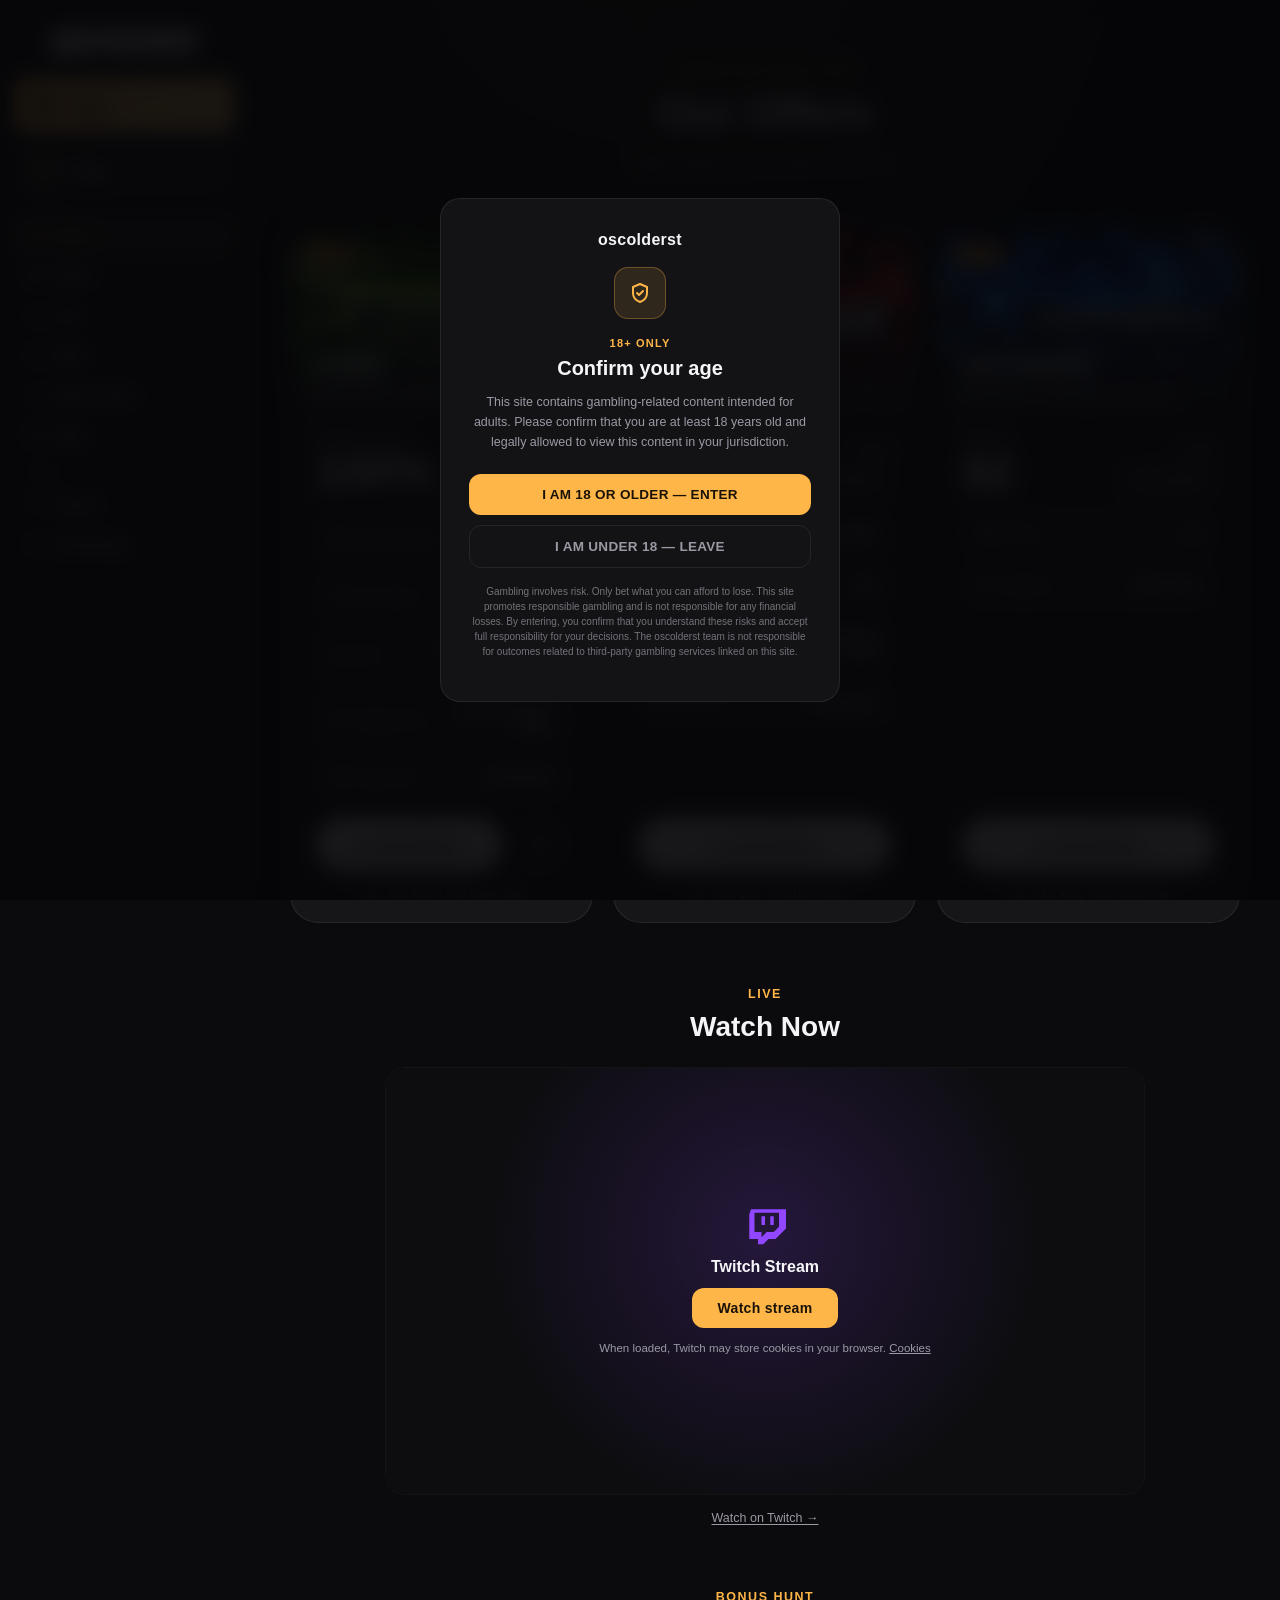
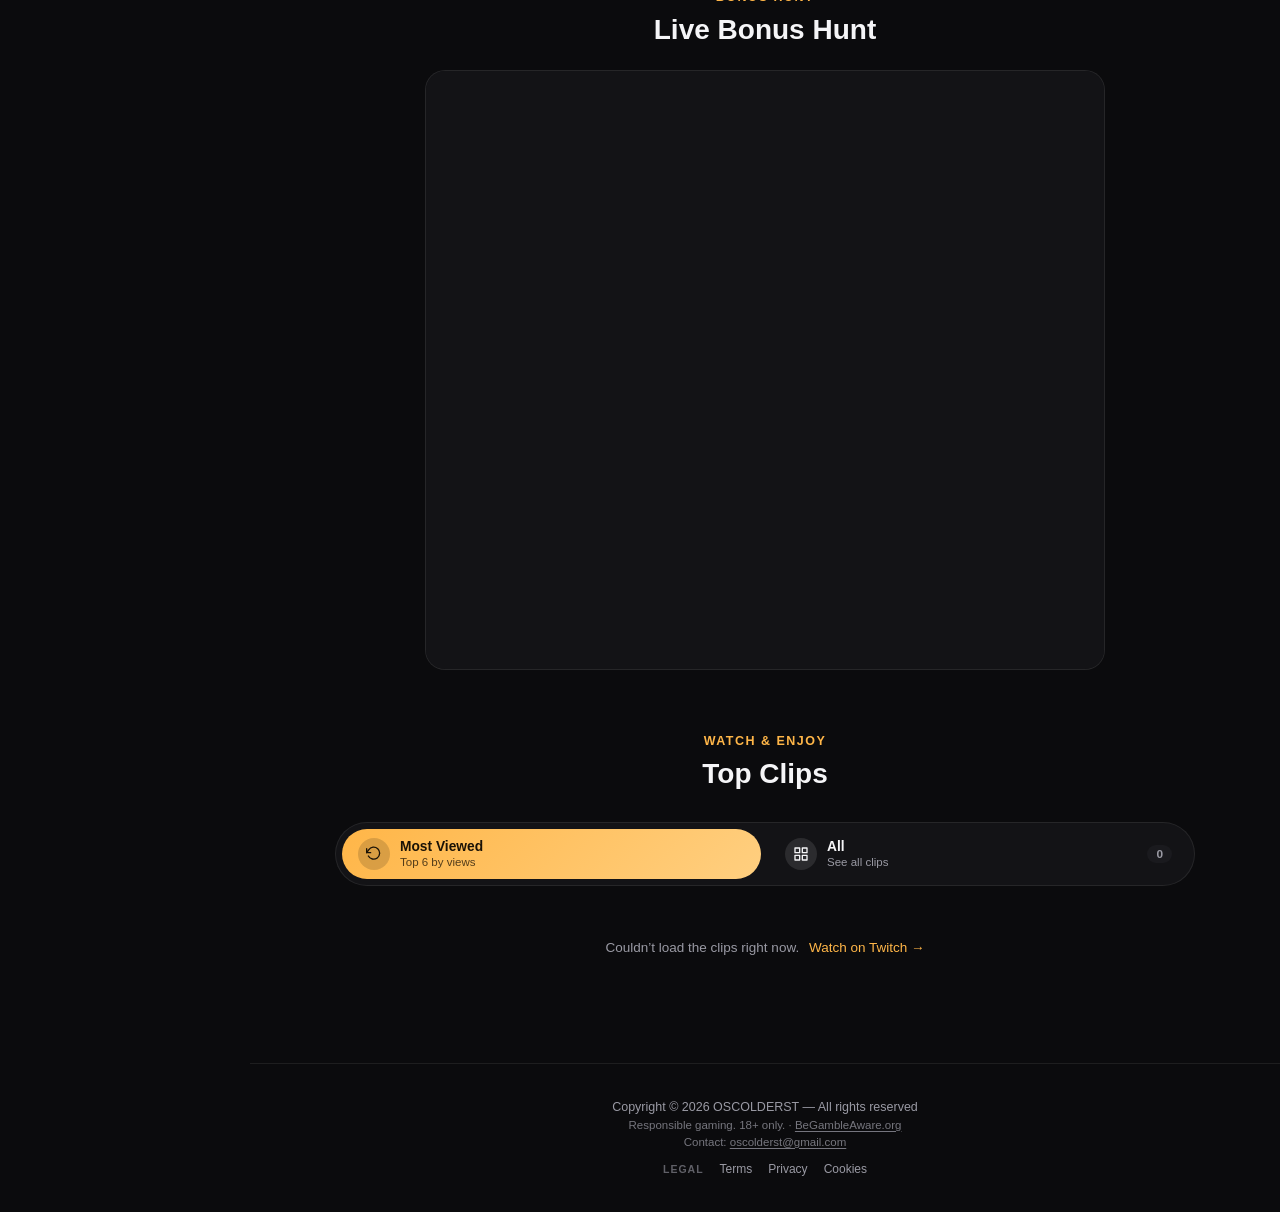
==== commit 71fa4584: "Remove the COLDBET and SPARTIBET offers Co-Authored-By: Claude Opus 5.5 <noreply@anthropic.com> Clau" ====
--- a/index.html
+++ b/index.html
@@ -6,8 +6,8 @@
 <title>OSCOLDERST | Casinos Online &amp; Bonus Hunt</title>
 <link rel="icon" type="image/png" sizes="32x32" href="/assets/img/favicon-32.png?v=3">
 <link rel="icon" type="image/png" sizes="64x64" href="/assets/img/favicon-64.png?v=3">
-<link rel="stylesheet" href="/assets/site.css?v=20261116">
-<link rel="stylesheet" href="/assets/sidebar.css?v=20261116">
+<link rel="stylesheet" href="/assets/site.css?v=20261117">
+<link rel="stylesheet" href="/assets/sidebar.css?v=20261117">
 </head>
 <body class="has-sidebar">
 
@@ -35,24 +35,6 @@
 
   <section class="offer" id="offers">
     <div class="deal-row">
-    <article class="deal deal--glow deal--ice">
-      <div class="deal-media">
-        <img src="/assets/img/coldbet.webp" alt="COLDBET">
-        <span class="deal-badge">NEW</span>
-        <div class="deal-head"><h3 class="deal-name">COLDBET</h3><p class="deal-tagline">100 Free Spins <span class="deal-nodep">No deposit needed</span></p></div>
-      </div>
-      <div class="deal-body">
-        <div class="deal-top">
-          <div><span class="deal-label">Free spins</span><span class="deal-big">100</span></div>
-          <div class="deal-code"><span class="deal-label">Code</span><button class="deal-code-pill" type="button" data-copy="BARROTEFS" title="Copy code">BARROTEFS</button></div>
-        </div>
-        <ul class="deal-rows"><li><svg viewBox="0 0 24 24" fill="none" stroke="currentColor" stroke-width="1.8" stroke-linecap="round" stroke-linejoin="round" aria-hidden="true"><rect x="3" y="5" width="18" height="14" rx="2"/><circle cx="12" cy="12" r="3"/><path d="M7 9v6M17 9v6"/></svg><span class="deal-row-label">Deposit</span><span class="deal-row-line"></span><b class="is-free">No deposit</b></li><li><svg viewBox="0 0 24 24" fill="none" stroke="currentColor" stroke-width="1.8" stroke-linecap="round" stroke-linejoin="round" aria-hidden="true"><path d="M17 2l3 3-3 3"/><path d="M4 11V9a4 4 0 0 1 4-4h12"/><path d="M7 22l-3-3 3-3"/><path d="M20 13v2a4 4 0 0 1-4 4H4"/></svg><span class="deal-row-label">Wager</span><span class="deal-row-line"></span><b>20x</b></li><li><svg viewBox="0 0 24 24" fill="none" stroke="currentColor" stroke-width="1.8" stroke-linecap="round" stroke-linejoin="round" aria-hidden="true"><path d="M20 12a8 8 0 1 1-2.3-5.6"/><path d="M20 4v4h-4"/><circle cx="12" cy="12" r="2.5"/></svg><span class="deal-row-label">Spin value</span><span class="deal-row-line"></span><b>&euro;0.20</b></li><li><svg viewBox="0 0 24 24" fill="none" stroke="currentColor" stroke-width="1.8" stroke-linecap="round" stroke-linejoin="round" aria-hidden="true"><rect x="2" y="7" width="20" height="11" rx="4"/><path d="M7 11v3M5.5 12.5h3"/><circle cx="16" cy="11.5" r=".8"/><circle cx="18" cy="13.5" r=".8"/></svg><span class="deal-row-label">Game</span><span class="deal-row-line"></span><b>Le Vampire</b></li><li><svg viewBox="0 0 24 24" fill="none" stroke="currentColor" stroke-width="1.8" stroke-linecap="round" stroke-linejoin="round" aria-hidden="true"><path d="M12 3l8 4.5v9L12 21l-8-4.5v-9z"/><path d="M12 12l8-4.5M12 12v9M12 12L4 7.5"/></svg><span class="deal-row-label">Provider</span><span class="deal-row-line"></span><b>Hacksaw Gaming</b></li></ul>
-        <div class="deal-actions">
-          <a class="deal-cta" href="https://coldb10.com/mTVQQczF" target="_blank" rel="noopener">CLAIM BONUS</a>
-        </div>
-        <p class="deal-fine">+18 &middot; T&amp;C Apply &middot; New Users Only</p>
-      </div>
-    </article>
     <article class="deal">
       <div class="deal-media">
         <img src="/assets/img/pubs.webp" alt="PUBS">
@@ -104,23 +86,6 @@
         <ul class="deal-rows"><li><svg viewBox="0 0 24 24" fill="none" stroke="currentColor" stroke-width="1.8" stroke-linecap="round" stroke-linejoin="round" aria-hidden="true"><path d="M20 12v8H4v-8"/><path d="M2 8h20v4H2z"/><path d="M12 20V8"/><path d="M12 8H8a2 2 0 1 1 2-3c1 1 2 3 2 3zM12 8h4a2 2 0 1 0-2-3c-1 1-2 3-2 3z"/></svg><span class="deal-row-label">Bonus</span><span class="deal-row-line"></span><b>$2</b></li><li><svg viewBox="0 0 24 24" fill="none" stroke="currentColor" stroke-width="1.8" stroke-linecap="round" stroke-linejoin="round" aria-hidden="true"><path d="M16 21v-2a4 4 0 0 0-4-4H6a4 4 0 0 0-4 4v2"/><circle cx="9" cy="7" r="4"/><path d="M19 8v6M22 11h-6"/></svg><span class="deal-row-label">Valid for</span><span class="deal-row-line"></span><b>New users</b></li></ul>
         <div class="deal-actions">
           <a class="deal-cta" href="https://aetheria.win/r/oscolderst" target="_blank" rel="noopener">CLAIM BONUS</a>
-        </div>
-        <p class="deal-fine">+18 &middot; T&amp;C Apply &middot; New Users Only</p>
-      </div>
-    </article>
-    <article class="deal">
-      <div class="deal-media">
-        <img src="/assets/img/spartibet.webp" alt="SPARTIBET">
-        <div class="deal-head"><h3 class="deal-name">SPARTIBET</h3><p class="deal-tagline">100% Bonus up to &euro;500 + 100 FS</p></div>
-      </div>
-      <div class="deal-body">
-        <div class="deal-top">
-          <div><span class="deal-label">Bonus value</span><span class="deal-big">100%</span></div>
-          <div class="deal-code"><span class="deal-label">Code</span><span class="deal-code-pill is-none">Not needed</span></div>
-        </div>
-        <ul class="deal-rows"><li><svg viewBox="0 0 24 24" fill="none" stroke="currentColor" stroke-width="1.8" stroke-linecap="round" stroke-linejoin="round" aria-hidden="true"><path d="M20 12v8H4v-8"/><path d="M2 8h20v4H2z"/><path d="M12 20V8"/><path d="M12 8H8a2 2 0 1 1 2-3c1 1 2 3 2 3zM12 8h4a2 2 0 1 0-2-3c-1 1-2 3-2 3z"/></svg><span class="deal-row-label">Max. bonus</span><span class="deal-row-line"></span><b>&euro;500</b></li><li><svg viewBox="0 0 24 24" fill="none" stroke="currentColor" stroke-width="1.8" stroke-linecap="round" stroke-linejoin="round" aria-hidden="true"><path d="M20 12a8 8 0 1 1-2.3-5.6"/><path d="M20 4v4h-4"/><circle cx="12" cy="12" r="2.5"/></svg><span class="deal-row-label">Free spins</span><span class="deal-row-line"></span><b>100</b></li><li><svg viewBox="0 0 24 24" fill="none" stroke="currentColor" stroke-width="1.8" stroke-linecap="round" stroke-linejoin="round" aria-hidden="true"><rect x="3" y="5" width="18" height="14" rx="2"/><circle cx="12" cy="12" r="3"/><path d="M7 9v6M17 9v6"/></svg><span class="deal-row-label">Valid on</span><span class="deal-row-line"></span><b>1st deposit</b></li></ul>
-        <div class="deal-actions">
-          <a class="deal-cta" href="https://record.joinaff.com/_a182OonkancsT7DeDzXR3GNd7ZgqdRLk/1/?pg=0" target="_blank" rel="noopener">CLAIM BONUS</a>
         </div>
         <p class="deal-fine">+18 &middot; T&amp;C Apply &middot; New Users Only</p>
       </div>
@@ -185,10 +150,10 @@
   <nav class="footer-legal" aria-label="Legal"><span>Legal</span><a href="/terms/">Terms</a><a href="/privacy/">Privacy</a><a href="/cookies/">Cookies</a></nav>
 </footer>
 
-<script src="/assets/age-gate.js?v=20261116"></script>
-<script src="/assets/sidebar.js?v=20261116"></script>
-<script src="/assets/offers.js?v=20261116"></script>
-<script src="/assets/twitch-embed.js?v=20261116"></script>
-<script src="/assets/clips.js?v=20261116"></script>
+<script src="/assets/age-gate.js?v=20261117"></script>
+<script src="/assets/sidebar.js?v=20261117"></script>
+<script src="/assets/offers.js?v=20261117"></script>
+<script src="/assets/twitch-embed.js?v=20261117"></script>
+<script src="/assets/clips.js?v=20261117"></script>
 </body>
 </html>
--- a/assets/site.css
+++ b/assets/site.css
@@ -53,7 +53,6 @@
     50%{transform:scale(1.012);box-shadow:0 0 0 1px rgba(var(--glow),.4), 0 0 34px rgba(var(--glow),.65), 0 0 80px rgba(var(--glow),.32);}
   }
   @media (prefers-reduced-motion:reduce){ .deal--glow{animation:none;} }
-  .deal--ice{--glow:64,176,255;}
   .deal-media{position:relative;aspect-ratio:16/10;}
   .deal-media img{width:100%;height:100%;object-fit:cover;display:block;}
   .deal-media::after{
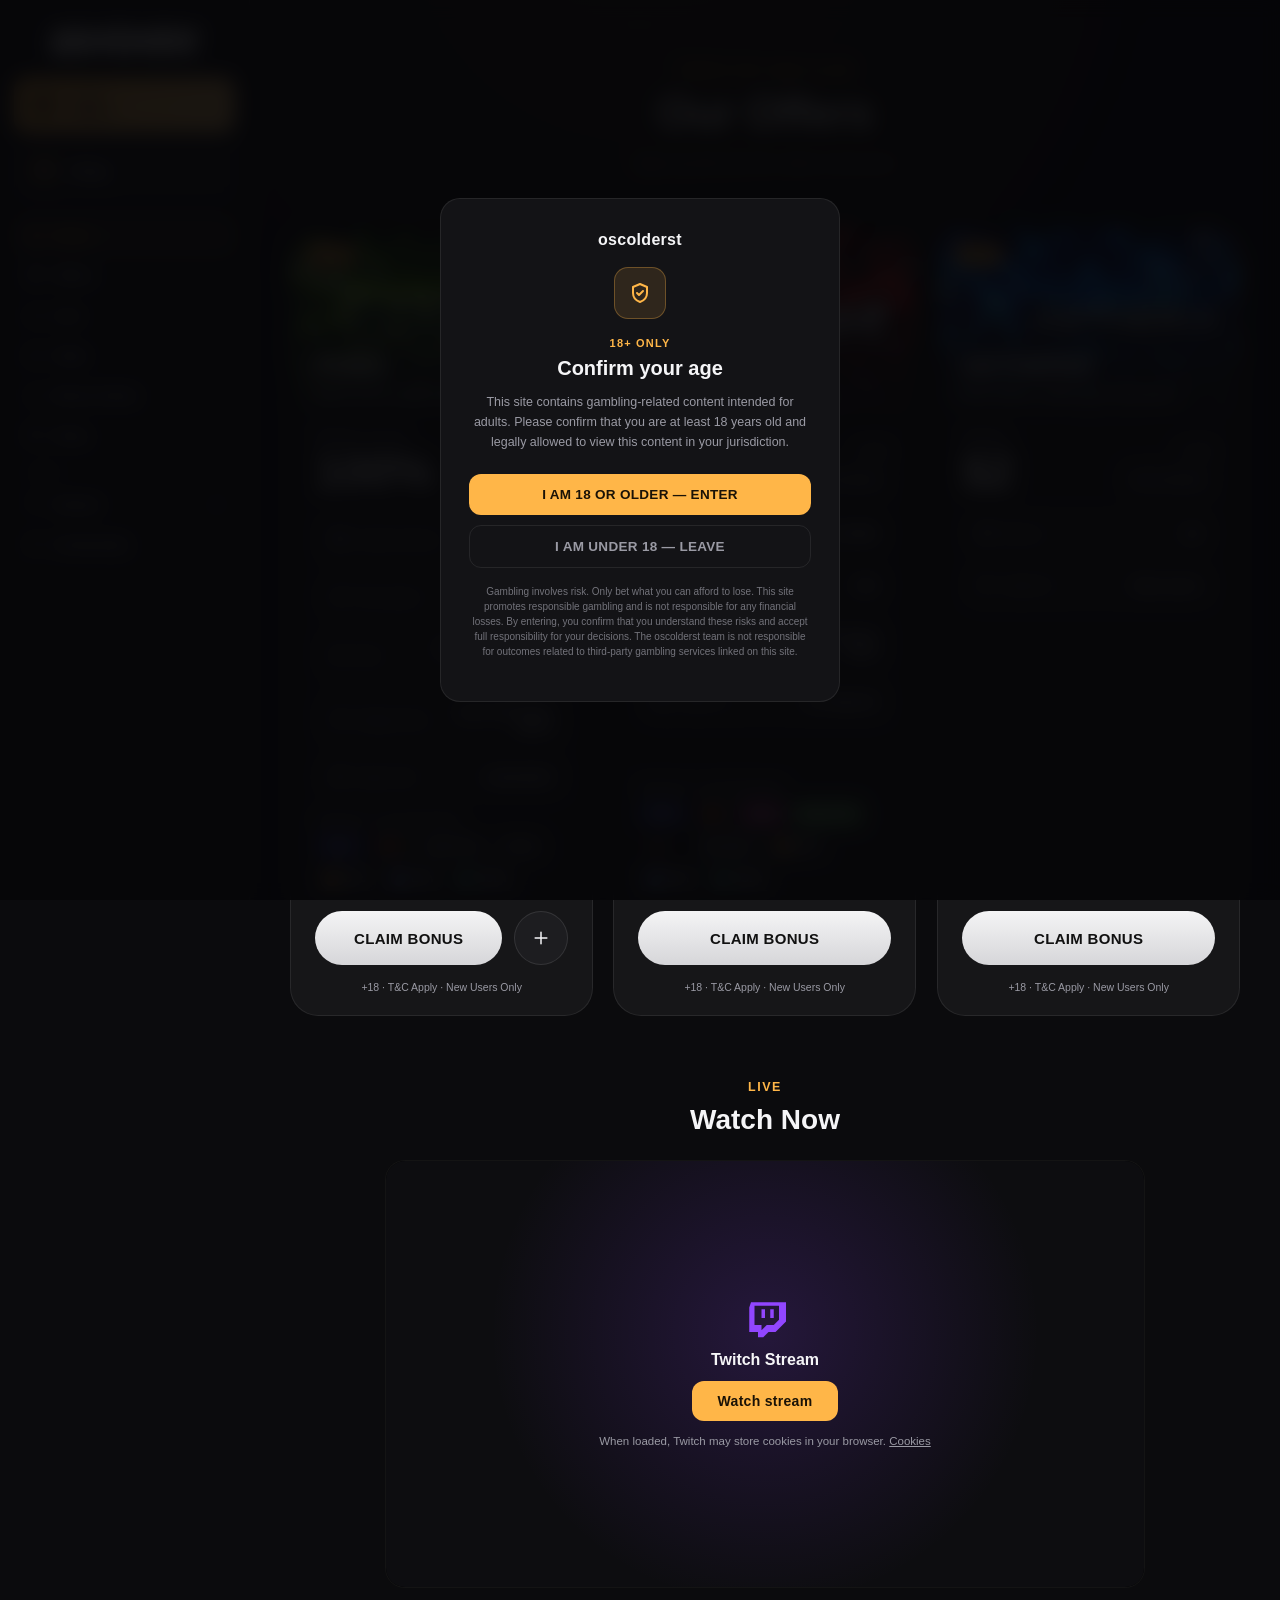
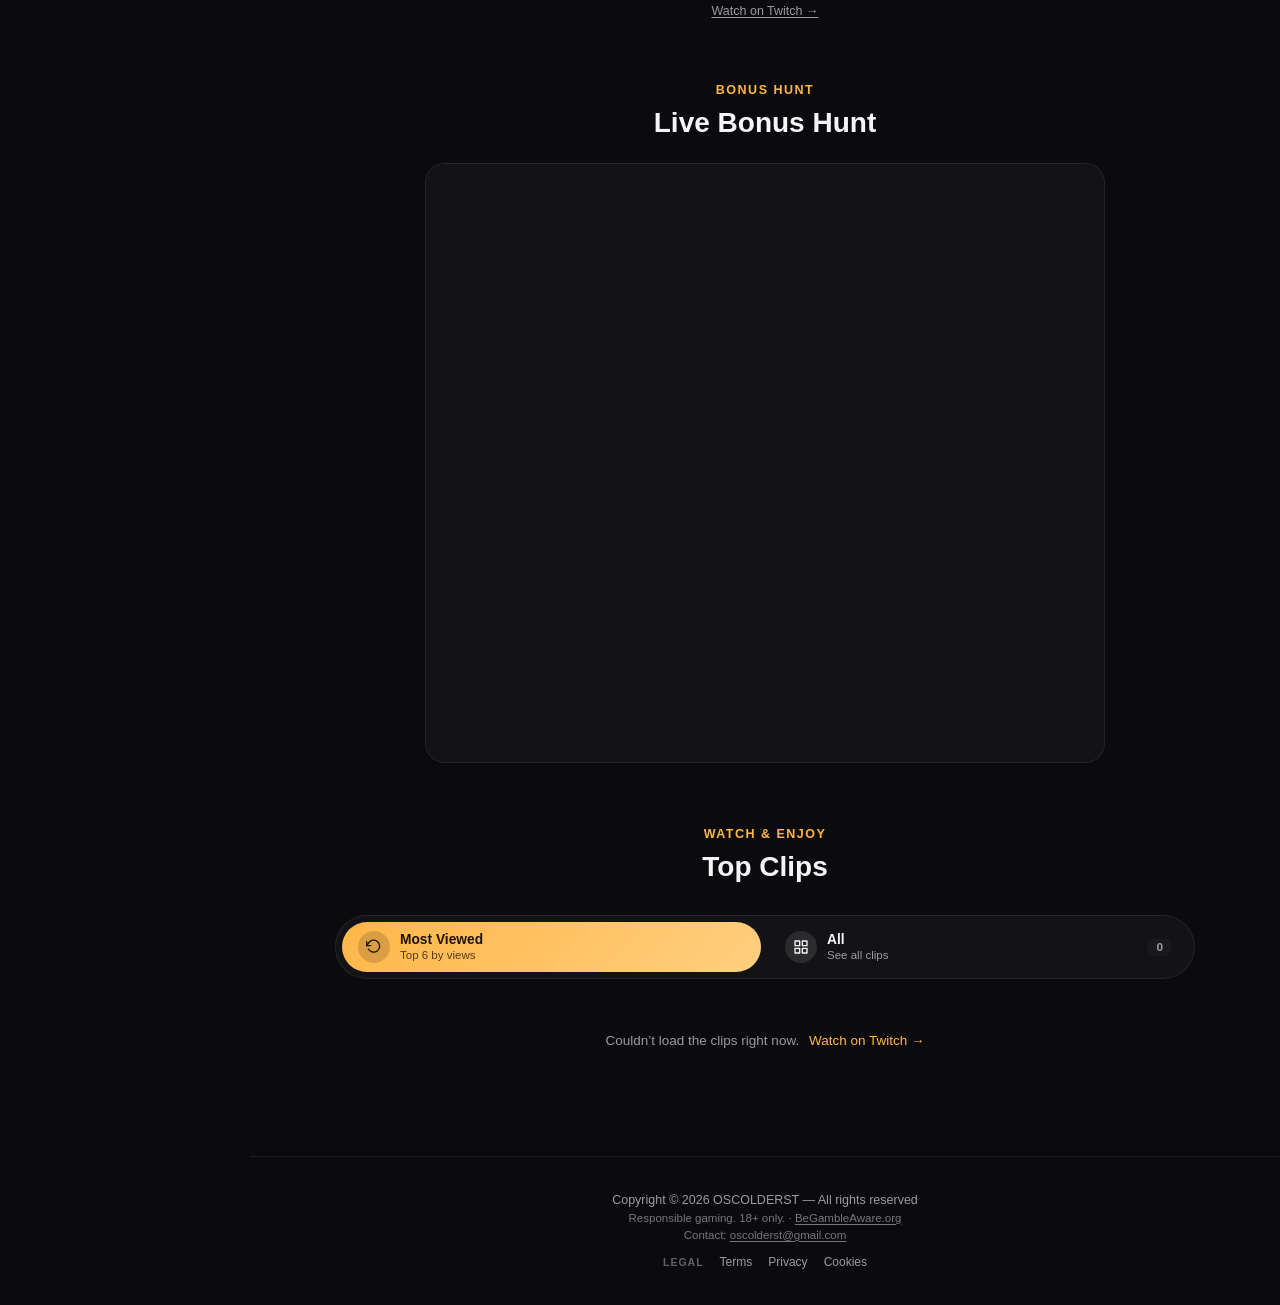
==== commit 34a3b3c0: "Show deposit and withdrawal methods on the offer cards PUBS and DB.bet get a row of payment badges a" ====
--- a/index.html
+++ b/index.html
@@ -6,8 +6,8 @@
 <title>OSCOLDERST | Casinos Online &amp; Bonus Hunt</title>
 <link rel="icon" type="image/png" sizes="32x32" href="/assets/img/favicon-32.png?v=3">
 <link rel="icon" type="image/png" sizes="64x64" href="/assets/img/favicon-64.png?v=3">
-<link rel="stylesheet" href="/assets/site.css?v=20261117">
-<link rel="stylesheet" href="/assets/sidebar.css?v=20261117">
+<link rel="stylesheet" href="/assets/site.css?v=20261126">
+<link rel="stylesheet" href="/assets/sidebar.css?v=20261126">
 </head>
 <body class="has-sidebar">
 
@@ -47,6 +47,7 @@
           <div class="deal-code"><span class="deal-label">Code</span><span class="deal-code-pill is-none">Not needed</span></div>
         </div>
         <ul class="deal-rows"><li><svg viewBox="0 0 24 24" fill="none" stroke="currentColor" stroke-width="1.8" stroke-linecap="round" stroke-linejoin="round" aria-hidden="true"><path d="M20 12v8H4v-8"/><path d="M2 8h20v4H2z"/><path d="M12 20V8"/><path d="M12 8H8a2 2 0 1 1 2-3c1 1 2 3 2 3zM12 8h4a2 2 0 1 0-2-3c-1 1-2 3-2 3z"/></svg><span class="deal-row-label">Casino bonus</span><span class="deal-row-line"></span><b>Up to 2,000 USDT</b></li><li><svg viewBox="0 0 24 24" fill="none" stroke="currentColor" stroke-width="1.8" stroke-linecap="round" stroke-linejoin="round" aria-hidden="true"><path d="M20 12a8 8 0 1 1-2.3-5.6"/><path d="M20 4v4h-4"/><circle cx="12" cy="12" r="2.5"/></svg><span class="deal-row-label">Free spins</span><span class="deal-row-line"></span><b>100</b></li><li><svg viewBox="0 0 24 24" fill="none" stroke="currentColor" stroke-width="1.8" stroke-linecap="round" stroke-linejoin="round" aria-hidden="true"><rect x="2" y="7" width="20" height="11" rx="4"/><path d="M7 11v3M5.5 12.5h3"/><circle cx="16" cy="11.5" r=".8"/><circle cx="18" cy="13.5" r=".8"/></svg><span class="deal-row-label">Slot</span><span class="deal-row-line"></span><b>Gates of Olympus Super Scatter</b></li><li><svg viewBox="0 0 24 24" fill="none" stroke="currentColor" stroke-width="1.8" stroke-linecap="round" stroke-linejoin="round" aria-hidden="true"><circle cx="12" cy="12" r="9"/><path d="M12 7v5l3 2"/></svg><span class="deal-row-label">Happy Hour</span><span class="deal-row-line"></span><b>Up to 50 Super Spins</b></li><li><svg viewBox="0 0 24 24" fill="none" stroke="currentColor" stroke-width="1.8" stroke-linecap="round" stroke-linejoin="round" aria-hidden="true"><rect x="3" y="5" width="18" height="16" rx="2"/><path d="M16 3v4M8 3v4M3 10h18"/></svg><span class="deal-row-label">Valid until</span><span class="deal-row-line"></span><b>31/01/2027</b></li></ul>
+        <div class="deal-pay" aria-label="Deposit and withdrawal methods: Visa, Mastercard, Apple Pay, Google Pay, Bitcoin, Ethereum, Tether (USDT)"><span class="deal-pay-label">Deposit &amp; withdrawal</span><div class="deal-pay-list"><span class="pm pm-visa" title="Visa">VISA</span><span class="pm" title="Mastercard"><svg viewBox="0 0 30 18" aria-hidden="true"><circle cx="11" cy="9" r="7.5" fill="#eb001b"/><circle cx="19" cy="9" r="7.5" fill="#f79e1b" fill-opacity=".9"/></svg></span><span class="pm" title="Apple Pay">Apple&nbsp;Pay</span><span class="pm" title="Google Pay">G&nbsp;Pay</span><span class="pm pm-coin" title="Bitcoin"><i style="background:#f7931a">&#8383;</i>BTC</span><span class="pm pm-coin" title="Ethereum"><i style="background:#627eea">&#926;</i>ETH</span><span class="pm pm-coin" title="Tether (USDT)"><i style="background:#26a17b">&#8366;</i>USDT</span></div></div>
         <div class="deal-actions">
           <a class="deal-cta" href="https://partners.meratrack.xyz/click?o=1598&amp;a=1530" target="_blank" rel="noopener">CLAIM BONUS</a><button class="deal-more" type="button" aria-expanded="false" aria-controls="deal-extra-pubs" aria-label="Happy Hour details"><svg viewBox="0 0 24 24" fill="none" stroke="currentColor" stroke-width="1.8" stroke-linecap="round" stroke-linejoin="round" aria-hidden="true"><path d="M12 5v14M5 12h14"/></svg></button>
         </div>
@@ -66,8 +67,9 @@
           <div class="deal-code"><span class="deal-label">Code</span><span class="deal-code-pill is-none">Not needed</span></div>
         </div>
         <ul class="deal-rows"><li><svg viewBox="0 0 24 24" fill="none" stroke="currentColor" stroke-width="1.8" stroke-linecap="round" stroke-linejoin="round" aria-hidden="true"><path d="M20 12v8H4v-8"/><path d="M2 8h20v4H2z"/><path d="M12 20V8"/><path d="M12 8H8a2 2 0 1 1 2-3c1 1 2 3 2 3zM12 8h4a2 2 0 1 0-2-3c-1 1-2 3-2 3z"/></svg><span class="deal-row-label">Casino bonus</span><span class="deal-row-line"></span><b>Up to &euro;1500</b></li><li><svg viewBox="0 0 24 24" fill="none" stroke="currentColor" stroke-width="1.8" stroke-linecap="round" stroke-linejoin="round" aria-hidden="true"><path d="M20 12a8 8 0 1 1-2.3-5.6"/><path d="M20 4v4h-4"/><circle cx="12" cy="12" r="2.5"/></svg><span class="deal-row-label">Free spins</span><span class="deal-row-line"></span><b>150</b></li><li><svg viewBox="0 0 24 24" fill="none" stroke="currentColor" stroke-width="1.8" stroke-linecap="round" stroke-linejoin="round" aria-hidden="true"><circle cx="12" cy="12" r="9"/><path d="M12 7l4 3-1.5 4.5h-5L8 10z"/><path d="M12 3v4M21 10l-5 0M18 19l-3.5-4.5M6 19l3.5-4.5M3 10h5"/></svg><span class="deal-row-label">Sports bonus</span><span class="deal-row-line"></span><b>100% up to &euro;100</b></li><li><svg viewBox="0 0 24 24" fill="none" stroke="currentColor" stroke-width="1.8" stroke-linecap="round" stroke-linejoin="round" aria-hidden="true"><rect x="3" y="5" width="18" height="14" rx="2"/><circle cx="12" cy="12" r="3"/><path d="M7 9v6M17 9v6"/></svg><span class="deal-row-label">Valid on</span><span class="deal-row-line"></span><b>1st deposit</b></li></ul>
+        <div class="deal-pay" aria-label="Deposit and withdrawal methods: Visa, Mastercard, Skrill, Neteller, MB WAY, Bank transfer, Bitcoin, Ethereum, Tether (USDT)"><span class="deal-pay-label">Deposit &amp; withdrawal</span><div class="deal-pay-list"><span class="pm pm-visa" title="Visa">VISA</span><span class="pm" title="Mastercard"><svg viewBox="0 0 30 18" aria-hidden="true"><circle cx="11" cy="9" r="7.5" fill="#eb001b"/><circle cx="19" cy="9" r="7.5" fill="#f79e1b" fill-opacity=".9"/></svg></span><span class="pm pm-skrill" title="Skrill">Skrill</span><span class="pm pm-neteller" title="Neteller">NETELLER</span><span class="pm pm-mbway" title="MB WAY"><img src="/assets/img/mbway.webp" alt="MB WAY" width="125" height="64"></span><span class="pm" title="Bank transfer"><svg viewBox="0 0 24 24" fill="none" stroke="currentColor" stroke-width="2" stroke-linecap="round" stroke-linejoin="round" aria-hidden="true"><path d="M3 10l9-6 9 6"/><path d="M5 10v8M9.5 10v8M14.5 10v8M19 10v8"/><path d="M3 20h18"/></svg>Bank</span><span class="pm pm-coin" title="Bitcoin"><i style="background:#f7931a">&#8383;</i>BTC</span><span class="pm pm-coin" title="Ethereum"><i style="background:#627eea">&#926;</i>ETH</span><span class="pm pm-coin" title="Tether (USDT)"><i style="background:#26a17b">&#8366;</i>USDT</span></div></div>
         <div class="deal-actions">
-          <a class="deal-cta" href="https://playslotpartners.com/c?offer=90&amp;aff=220" target="_blank" rel="noopener">CLAIM BONUS</a>
+          <a class="deal-cta" href="https://partners.meratrack.xyz/click?o=1390&amp;a=1530" target="_blank" rel="noopener">CLAIM BONUS</a>
         </div>
         <p class="deal-fine">+18 &middot; T&amp;C Apply &middot; New Users Only</p>
       </div>
@@ -150,10 +152,10 @@
   <nav class="footer-legal" aria-label="Legal"><span>Legal</span><a href="/terms/">Terms</a><a href="/privacy/">Privacy</a><a href="/cookies/">Cookies</a></nav>
 </footer>
 
-<script src="/assets/age-gate.js?v=20261117"></script>
-<script src="/assets/sidebar.js?v=20261117"></script>
-<script src="/assets/offers.js?v=20261117"></script>
-<script src="/assets/twitch-embed.js?v=20261117"></script>
-<script src="/assets/clips.js?v=20261117"></script>
+<script src="/assets/age-gate.js?v=20261126"></script>
+<script src="/assets/sidebar.js?v=20261126"></script>
+<script src="/assets/offers.js?v=20261126"></script>
+<script src="/assets/twitch-embed.js?v=20261126"></script>
+<script src="/assets/clips.js?v=20261126"></script>
 </body>
 </html>
--- a/assets/site.css
+++ b/assets/site.css
@@ -111,6 +111,23 @@
     .deal-rows li{padding:11px 14px;gap:8px;font-size:13.5px;border-radius:18px;}
   }
   .deal-actions{display:flex;gap:12px;margin-top:auto;padding-top:4px;}
+  /* payment methods accepted for deposit and withdrawal */
+  .deal-pay{display:flex;flex-direction:column;gap:7px;margin-top:auto;}
+  .deal-pay + .deal-actions{margin-top:0;}
+  .deal-pay-label{font-size:11px;font-weight:800;letter-spacing:.6px;text-transform:uppercase;color:var(--muted);}
+  .deal-pay-list{display:flex;flex-wrap:wrap;gap:6px;}
+  .pm{
+    display:inline-flex;align-items:center;justify-content:center;gap:5px;height:26px;min-width:40px;padding:0 8px;
+    border-radius:7px;background:#232327;border:1px solid rgba(255,255,255,.1);
+    color:#e8e8ec;font-size:11px;font-weight:800;letter-spacing:.2px;white-space:nowrap;
+  }
+  .pm svg{height:14px;width:auto;}
+  .pm-visa{font-style:italic;font-weight:900;font-size:12px;letter-spacing:.5px;color:#fff;background:#1a1f71;border-color:#1a1f71;}
+  .pm-skrill{color:#fff;background:#862165;border-color:#862165;}
+  .pm-mbway{background:#000;border-color:rgba(255,255,255,.18);padding:0 7px;}
+  .pm-mbway img{display:block;height:18px;width:auto;}
+  .pm-neteller{color:#fff;background:#3d7b3c;border-color:#3d7b3c;font-size:10px;}
+  .pm-coin i{display:inline-flex;align-items:center;justify-content:center;width:15px;height:15px;border-radius:50%;color:#fff;font-style:normal;font-size:10px;font-weight:900;}
   .deal-cta{
     flex:1;display:flex;align-items:center;justify-content:center;min-height:54px;border-radius:999px;
     background:linear-gradient(180deg,#f4f4f5,#d6d6d9);color:#111;text-decoration:none;
